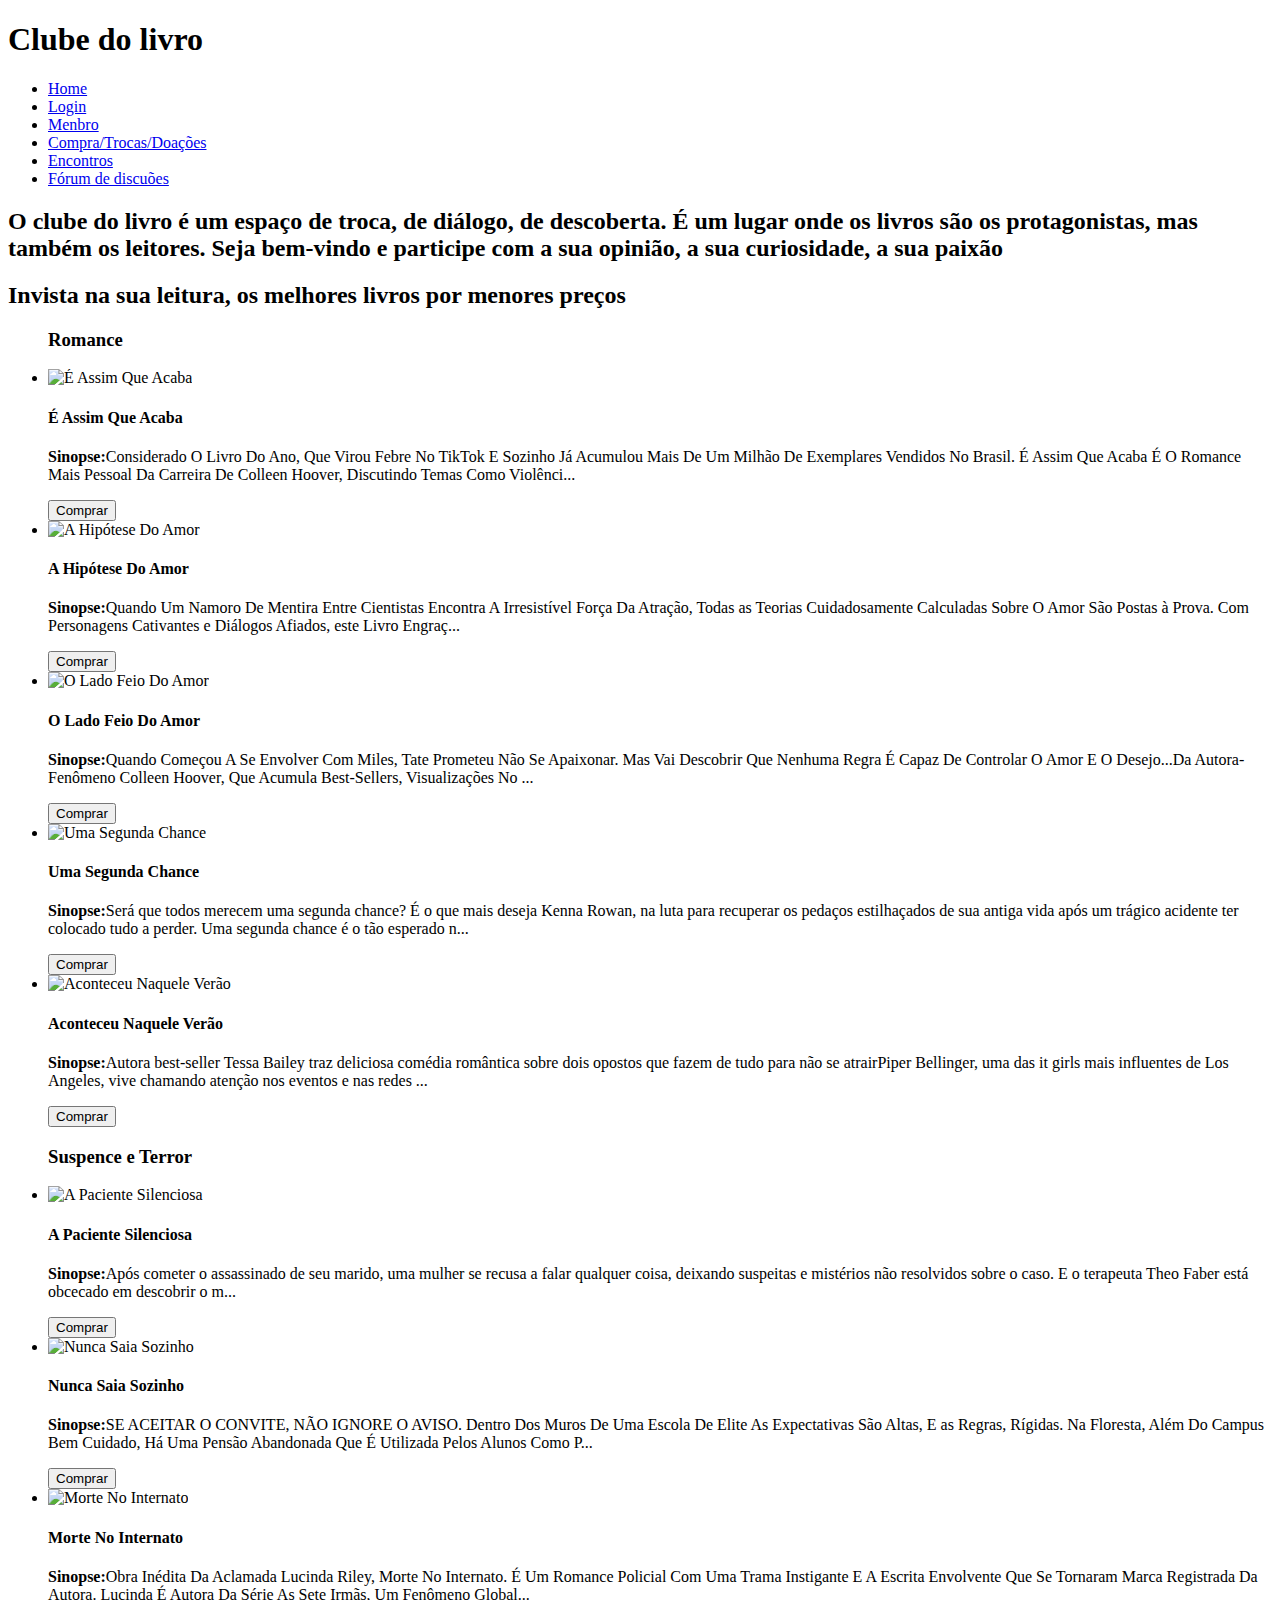
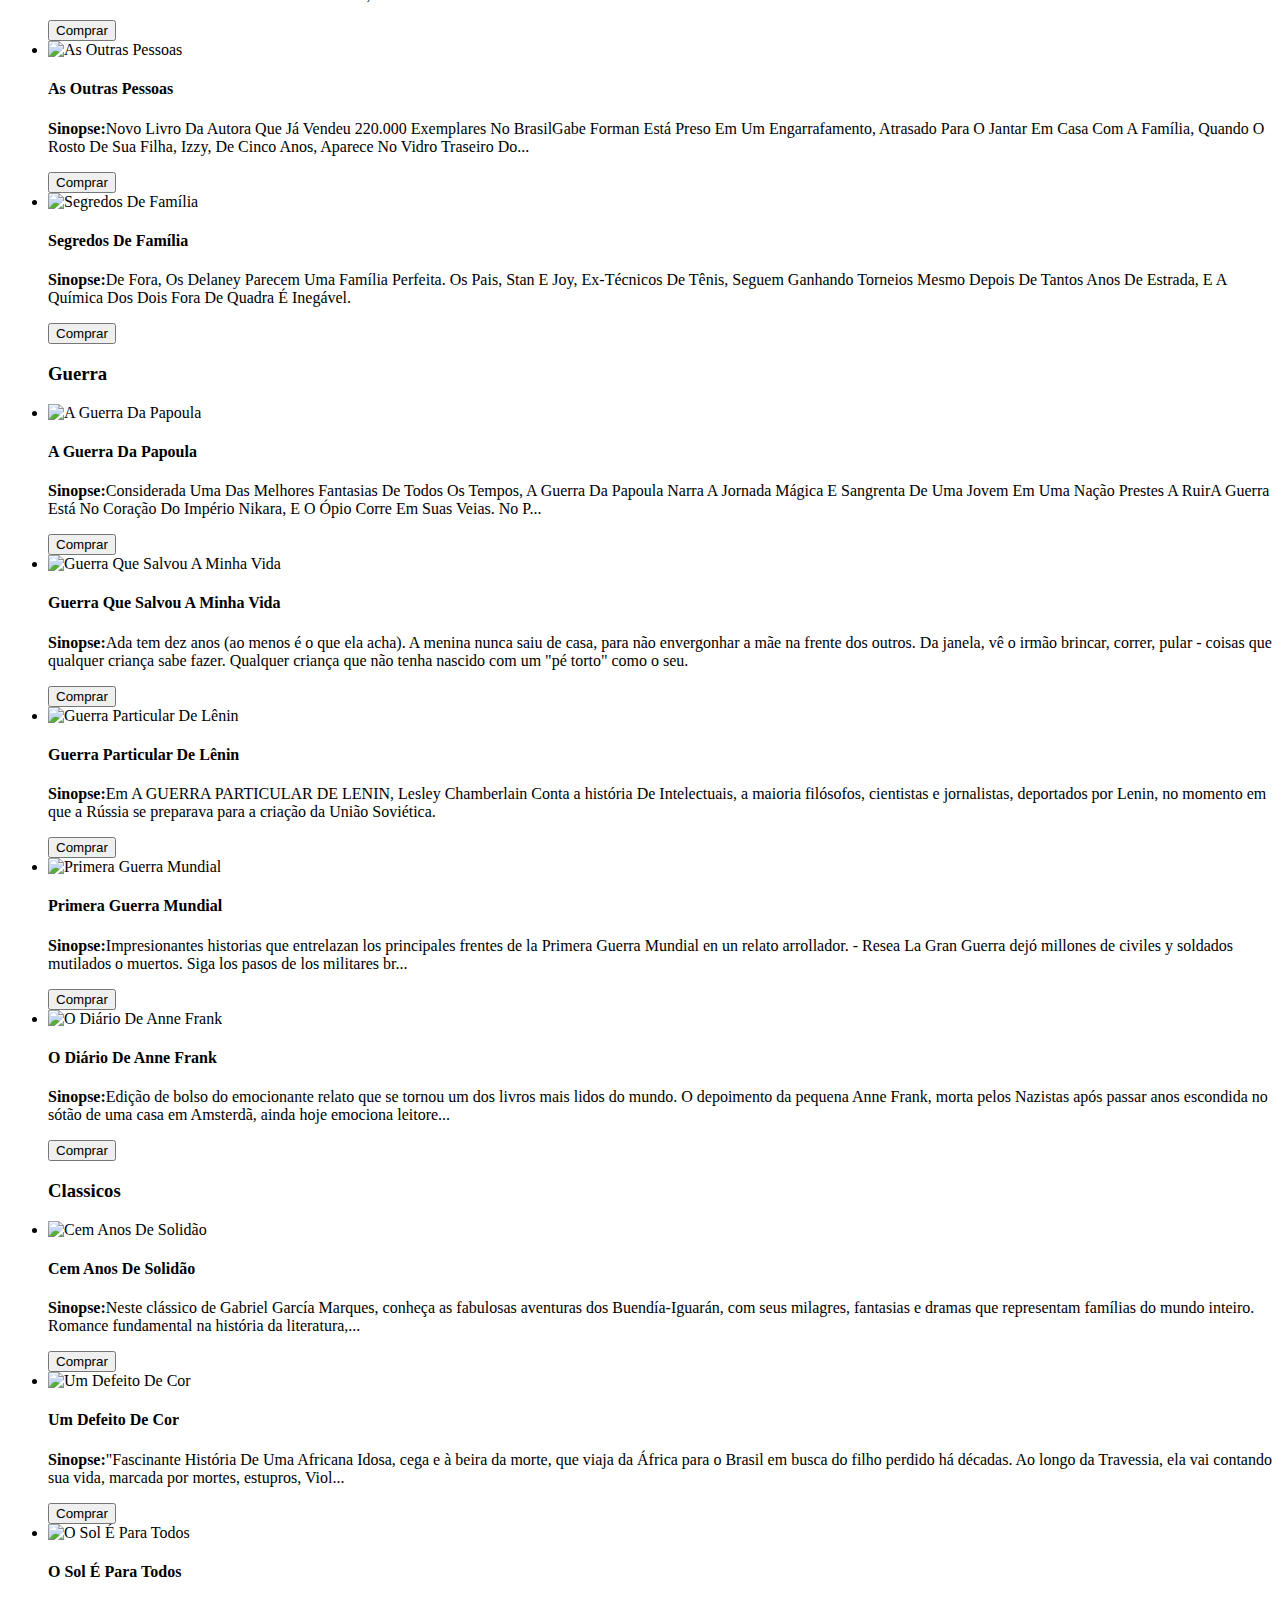
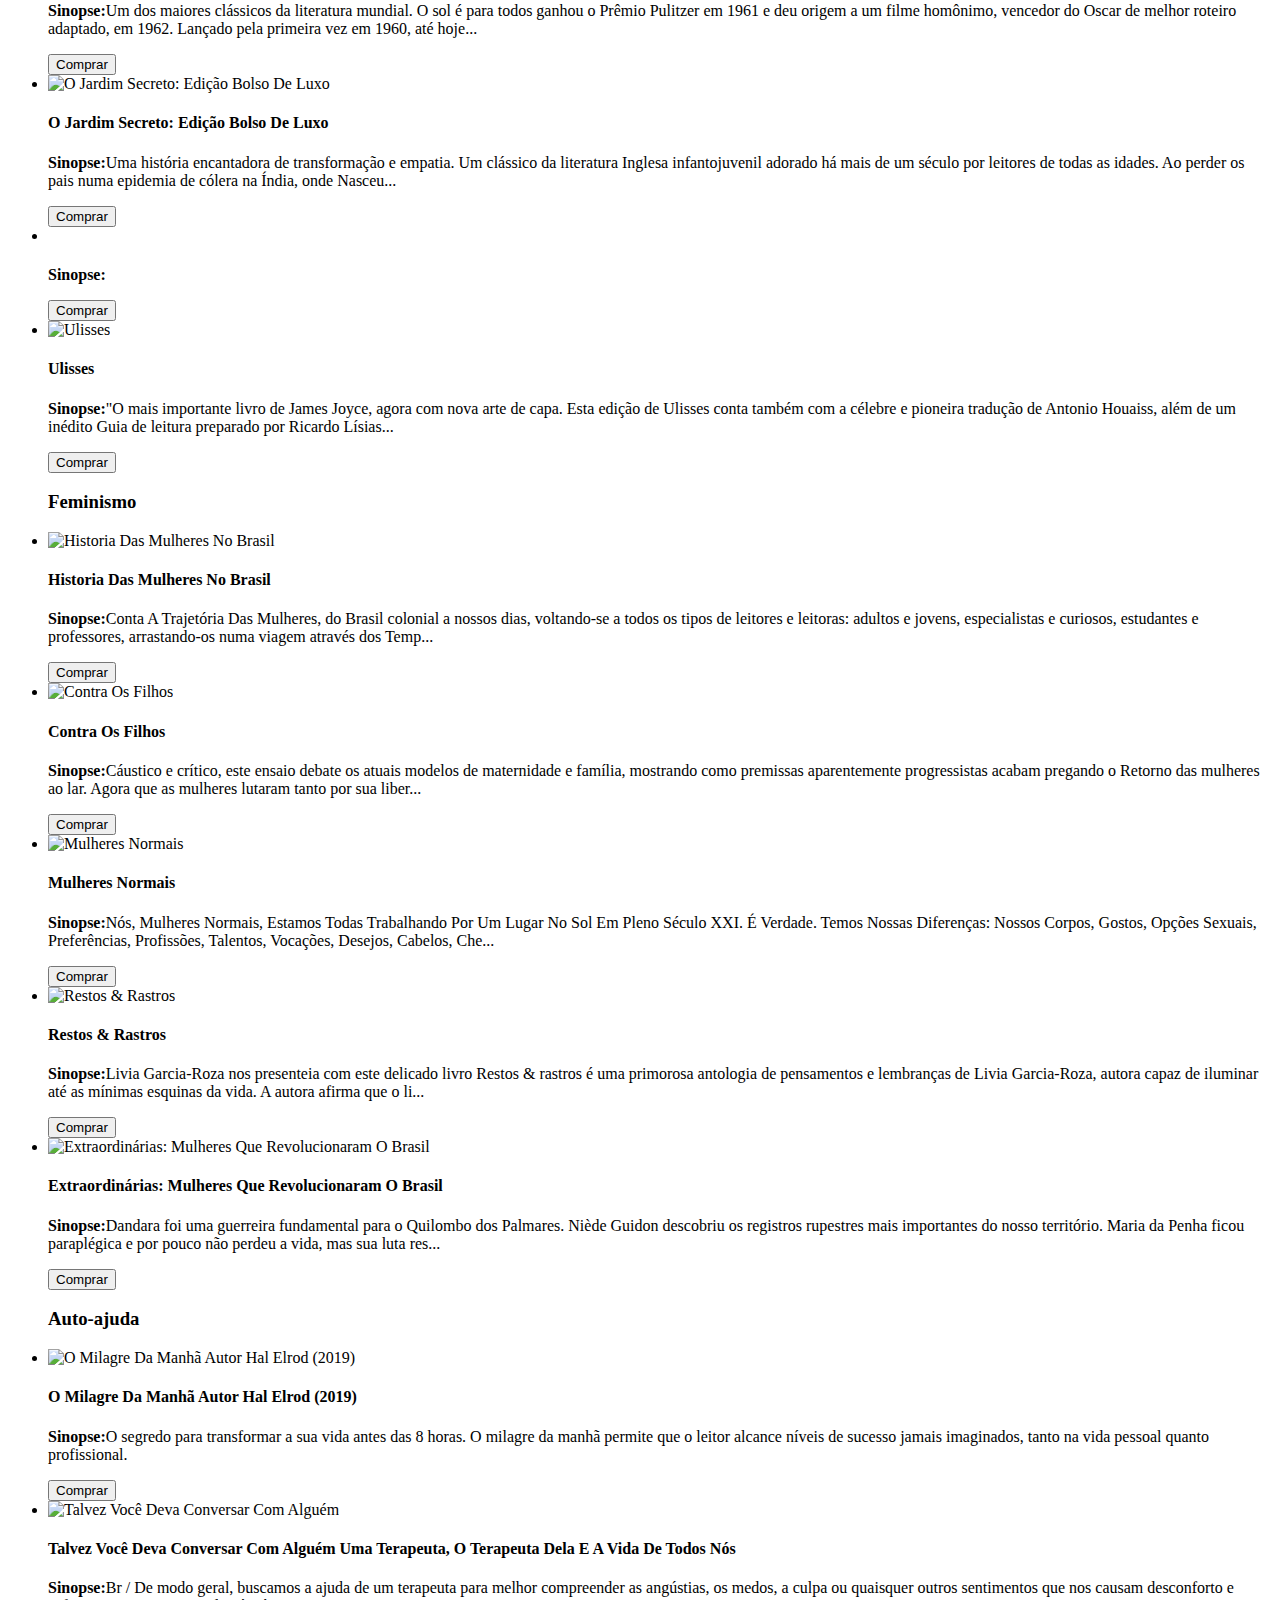
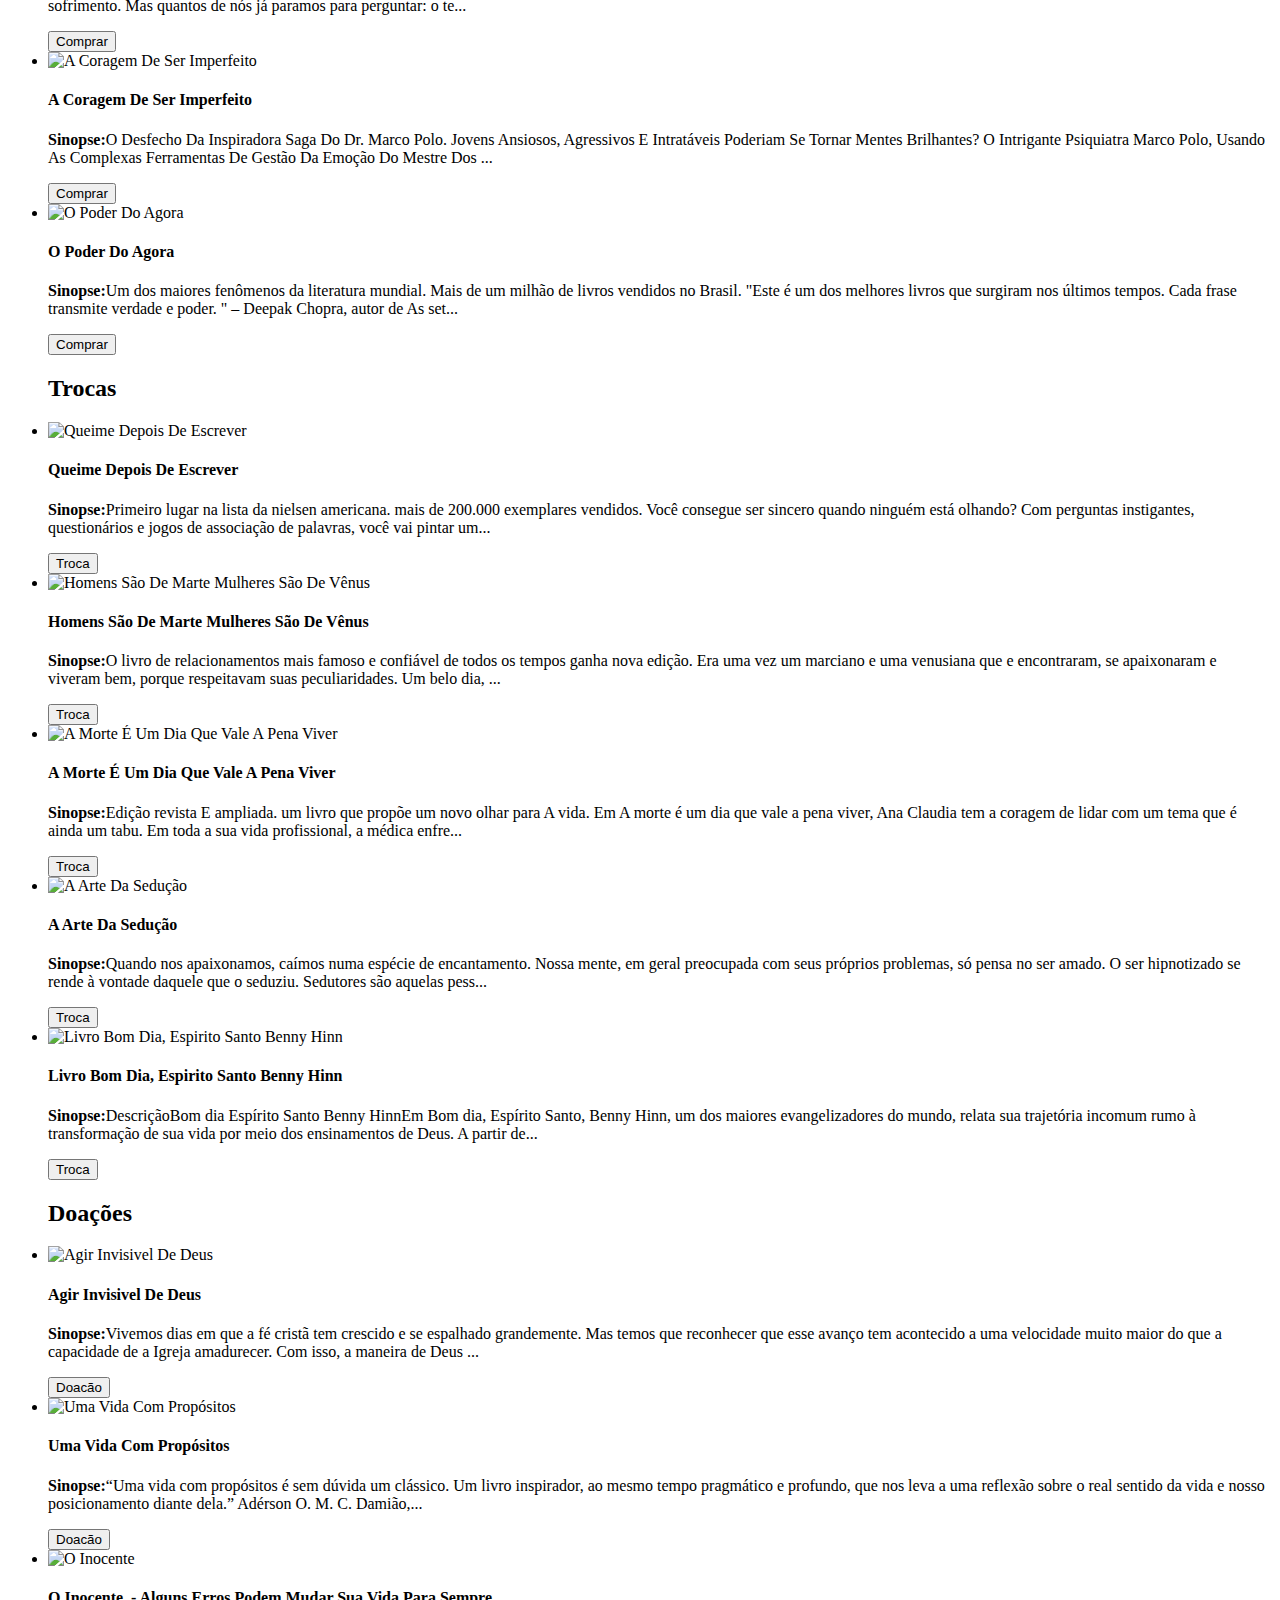
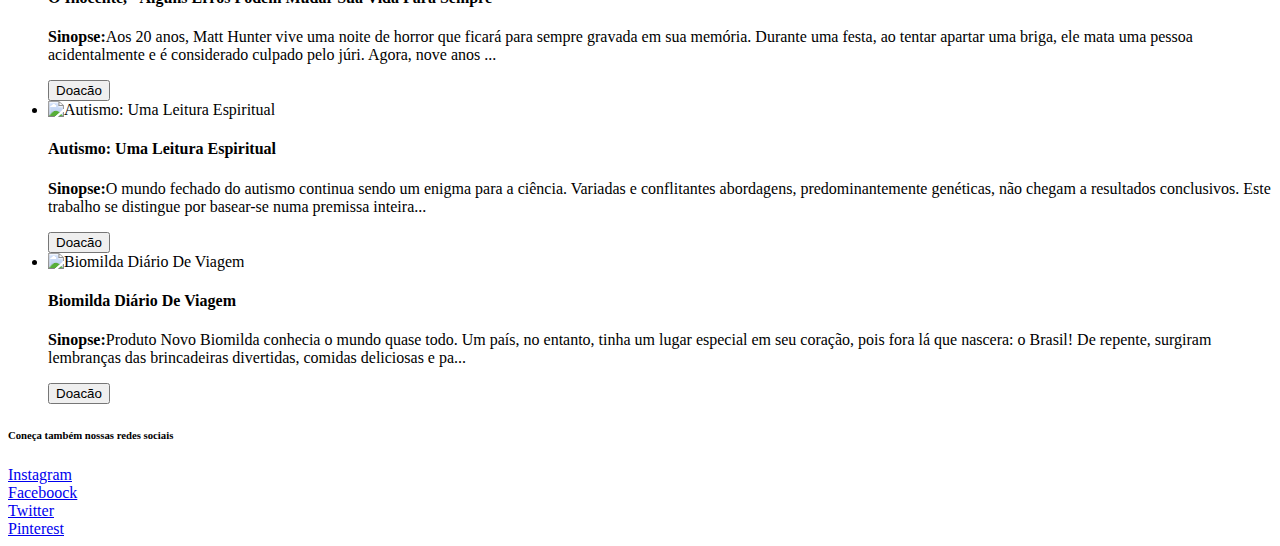
==== index.html @ 69b7f93c "feat: adicinando parte da Beatriz" ====
<!DOCTYPE html>
    <html lang="pt-br">
    <head>
        <meta charset="UTF-8">
        <meta name="viewport" content="width=device-width, initial-scale=1.0">
        <title>Clube do Livro</title>
    </head>
    <body>
    <header>
        <h1>Clube do livro</h1>
        <nav>
        <ul>
            <li><a href="http://">Home</a></li>
            <li><a href="http://">Login</a></li>
            <li><a href="http://">Menbro</a></li>
            <li><a href="http://">Compra/Trocas/Doações</a></li>
            <li><a href="http://">Encontros</a></li>
            <li><a href="http://">Fórum de discuões </a></li>
        </ul> 
        </nav>
    </header>
    <main>
    <section>
        <h2>O clube do livro é um espaço de troca, de diálogo, de descoberta. 
            É um lugar onde os livros são os protagonistas, mas também os leitores. 
            Seja bem-vindo e participe com a sua opinião, a sua curiosidade, a sua paixão</h2>
    </section>
    <section>
        <h2>Invista na sua leitura, os melhores livros por menores preços</h2>
        <ul>
            <h3>Romance</h3>
            <li>
                <img src="./imagens/e_assim_que_acaba_romance.webp" alt="É Assim Que Acaba">
                <h4>É Assim Que Acaba</h4>
                <p><strong>Sinopse:</strong>Considerado O Livro Do Ano, Que Virou Febre No TikTok E
                    Sozinho Já Acumulou Mais De Um Milhão De Exemplares Vendidos No Brasil. É Assim 
                    Que Acaba É O Romance Mais Pessoal Da Carreira De Colleen Hoover, Discutindo Temas 
                    Como Violênci...
                </p>
                <button>Comprar</button>
            </li>
                <li>
                    <img src="./imagens/A Hipótese Do Amor.webp" alt="A Hipótese Do Amor">
                    <h4>A Hipótese Do Amor</h4>
                    <p><strong>Sinopse:</strong>Quando Um Namoro De Mentira Entre Cientistas Encontra 
                        A Irresistível Força Da Atração, Todas as Teorias Cuidadosamente Calculadas Sobre 
                        O Amor São Postas à Prova. Com Personagens Cativantes e Diálogos Afiados, 
                        este Livro Engraç...
                    </p>
                    <button>Comprar</button>
                </li> 
                    <li>
                        <img src="./imagens/O Lado Feio Do Amor.webp" alt="O Lado Feio Do Amor ">
                        <h4>O Lado Feio Do Amor </h4>
                        <p><strong>Sinopse:</strong>Quando Começou A Se Envolver Com Miles, Tate Prometeu
                            Não Se Apaixonar. Mas Vai Descobrir Que Nenhuma Regra É Capaz De Controlar 
                            O Amor E O Desejo...Da Autora-Fenômeno Colleen Hoover, Que Acumula Best-Sellers,
                            Visualizações No ...
                        </p>
                        <button>Comprar</button>
                    </li> 
                    <li>
                        <img src="./imagens/Uma Segunda Chance.webp" alt="Uma Segunda Chance">
                        <h4>Uma Segunda Chance</h4>
                        <p><strong>Sinopse:</strong>Será que todos merecem uma segunda chance? 
                            É o que mais deseja Kenna Rowan, na luta para recuperar os pedaços 
                            estilhaçados de sua antiga vida após um trágico acidente ter colocado 
                            tudo a perder. Uma segunda chance é o tão esperado n...
                        </p>
                        <button>Comprar</button>
                    </li> 
                    <li>
                        <img src="./imagens/Aconteceu Naquele Verão.webp" alt="Aconteceu Naquele Verão">
                        <h4>Aconteceu Naquele Verão</h4>
                        <p><strong>Sinopse:</strong>Autora best-seller Tessa Bailey traz deliciosa comédia 
                            romântica sobre dois opostos que fazem de tudo para não se atrairPiper Bellinger, 
                            uma das it girls mais influentes de Los Angeles, vive chamando atenção nos eventos 
                            e nas redes ...
                        </p>
                        <button>Comprar</button>
                    </li>
                    <h3><strong>Suspence e Terror</strong></h3>
                    <li>
                        <img src="./imagens/A Paciente Silenciosa_suspence.webp" alt="A Paciente Silenciosa">
                        <h4>A Paciente Silenciosa</h4>
                        <p><strong>Sinopse:</strong>Após cometer o assassinado de seu marido, uma mulher 
                            se recusa a falar qualquer coisa, deixando suspeitas e mistérios não resolvidos 
                            sobre o caso. E o terapeuta Theo Faber está obcecado em descobrir o m...
                        </p>
                        <button>Comprar</button>
                    </li>   
                    <li>
                        <img src="./imagens/Nunca Saia Sozinho_suspence.webp" alt="Nunca Saia Sozinho">
                        <h4>Nunca Saia Sozinho</h4>
                        <p><strong>Sinopse:</strong>SE ACEITAR O CONVITE, NÃO IGNORE O AVISO. Dentro Dos
                            Muros De Uma Escola De Elite As Expectativas São Altas, E as Regras, Rígidas. 
                            Na Floresta, Além Do Campus Bem Cuidado, Há Uma Pensão Abandonada Que É Utilizada 
                            Pelos Alunos Como P...
                        </p>
                        <button>Comprar</button>
                    </li>   
                    <li>
                        <img src="./imagens/Morte No Internato_suspence.webp" alt="Morte No Internato">
                        <h4>Morte No Internato</h4>
                        <p><strong>Sinopse:</strong>Obra Inédita Da Aclamada Lucinda Riley, Morte No Internato.
                        É Um Romance Policial Com Uma Trama Instigante E A Escrita Envolvente Que Se Tornaram 
                        Marca Registrada Da Autora. Lucinda É Autora Da Série As Sete Irmãs, Um Fenômeno Global...
                        </p>
                        <button>Comprar</button>
                    </li>   
                    <li>
                        <img src="./imagens/As Outras Pessoas_suspence.webp" alt="As Outras Pessoas">
                        <h4>As Outras Pessoas</h4>
                        <p><strong>Sinopse:</strong>Novo Livro Da Autora Que Já Vendeu 220.000 Exemplares No 
                            BrasilGabe Forman Está Preso Em Um Engarrafamento, Atrasado Para O Jantar Em Casa 
                            Com A Família, Quando O Rosto De Sua Filha, Izzy, De Cinco Anos, Aparece No Vidro 
                            Traseiro Do...
                        </p>
                        <button>Comprar</button>
                    </li>   
                    <li>
                        <img src="./imagens/Segredos De Família_suspence.webp" alt="Segredos De Família">
                        <h4>Segredos De Família</h4>
                        <p><strong>Sinopse:</strong>De Fora, Os Delaney Parecem Uma Família Perfeita. Os Pais, 
                            Stan E Joy, Ex-Técnicos De Tênis, Seguem Ganhando Torneios Mesmo Depois De Tantos 
                            Anos De Estrada, E A Química Dos Dois Fora De Quadra É Inegável. 
                        </p>
                        <button>Comprar</button>
                        <h3>Guerra</h3>
                    </li>   
                    <li>
                        <img src="./imagens/A Guerra Da Papoula.webp" alt="A Guerra Da Papoula">
                        <h4>A Guerra Da Papoula</h4>
                        <p><strong>Sinopse:</strong>Considerada Uma Das Melhores Fantasias De Todos Os Tempos, 
                            A Guerra Da Papoula Narra A Jornada Mágica E Sangrenta De Uma Jovem Em Uma Nação 
                            Prestes A RuirA Guerra Está No Coração Do Império Nikara, E O Ópio Corre Em Suas Veias. 
                            No P...
                        </p>
                        <button>Comprar</button>
                    </li>   
                    <li>
                        <img src="./imagens/Guerra Que Salvou A Minha Vida.webp" alt="Guerra Que Salvou A Minha Vida">
                        <h4>Guerra Que Salvou A Minha Vida</h4>
                        <p><strong>Sinopse:</strong>Ada tem dez anos (ao menos é o que ela acha). A menina nunca saiu de 
                            casa, para não envergonhar a mãe na frente dos outros. Da janela, vê o irmão brincar, correr, 
                            pular - coisas que qualquer criança sabe fazer. Qualquer criança que não tenha nascido com um 
                            "pé torto" como o seu. </p>
                        <button>Comprar</button>
                    </li>   
                    
                    <li>
                        <img src="./imagens/Guerra Particular De Lênin.webp" alt="Guerra Particular De Lênin">
                        <h4>Guerra Particular De Lênin</h4>
                        <p><strong>Sinopse:</strong>Em A GUERRA PARTICULAR DE LENIN, Lesley Chamberlain Conta 
                            a história De Intelectuais, a maioria filósofos, cientistas e jornalistas, 
                            deportados por Lenin, no momento em que a Rússia se preparava para a criação da União 
                            Soviética.
                        </p>
                        <button>Comprar</button>
                    </li>   
                    <li>
                        <img src="./imagens/Primera Guerra Mundial.webp" alt="Primera Guerra Mundial">
                        <h4>Primera Guerra Mundial</h4>
                        <p><strong>Sinopse:</strong>Impresionantes historias que entrelazan los principales 
                            frentes de la Primera Guerra Mundial en un relato arrollador. - Resea La Gran Guerra 
                            dejó millones de civiles y soldados mutilados o muertos. Siga los pasos de los 
                            militares br...
                        </p>
                        <button>Comprar</button>
                    </li>   
                    <li>
                        <img src="./imagens/O Diário De Anne Frank.webp" alt="O Diário De Anne Frank">
                        <h4>O Diário De Anne Frank</h4>
                        <p><strong>Sinopse:</strong>Edição de bolso do emocionante relato que se tornou um dos 
                        livros mais lidos do mundo. O depoimento da pequena Anne Frank, morta pelos Nazistas após 
                        passar anos escondida no sótão de uma casa em Amsterdã, ainda hoje emociona leitore...
                        </p>
                        <button>Comprar</button>
                    </li>  
                    <h3>Classicos</h3> 
                    <li>
                        <img src="./imagens/Cem Anos De Solidão_classico.webp" alt="Cem Anos De Solidão">
                        <h4>Cem Anos De Solidão</h4>
                        <p><strong>Sinopse:</strong>Neste clássico de Gabriel García Marques, conheça as fabulosas
                        aventuras dos Buendía-Iguarán, com seus milagres, fantasias e dramas que representam 
                        famílias do mundo inteiro. Romance fundamental na história da literatura,...
                        </p>
                        <button>Comprar</button>
                    </li>   
                    <li>
                        <img src="./imagens/Um Defeito De Cor _classico.webp" alt="Um Defeito De Cor">
                        <h4>Um Defeito De Cor</h4>
                        <p><strong>Sinopse:</strong>"Fascinante História De Uma Africana Idosa, cega e à beira 
                        da morte, que viaja da África para o Brasil em busca do filho perdido há décadas. 
                        Ao longo da Travessia, ela vai contando sua vida, marcada por mortes, estupros, Viol...
                        </p>
                        <button>Comprar</button>
                    </li>   
                    <li>
                        <img src="./imagens/O Sol É Para Todos_classico.webp" alt="O Sol É Para Todos">
                        <h4>O Sol É Para Todos</h4>
                        <p><strong>Sinopse:</strong>Um dos maiores clássicos da literatura mundial. 
                            O sol é para todos ganhou o Prêmio Pulitzer em 1961 e deu origem a um filme 
                            homônimo, vencedor do Oscar de melhor roteiro adaptado, em 1962. Lançado pela 
                            primeira vez em 1960, até hoje...
                        </p>
                        <button>Comprar</button>
                    </li>   
                    <li>
                        <img src="./imagens/O Jardim Secreto_classico.webp" alt="O Jardim Secreto: Edição Bolso De Luxo">
                        <h4>O Jardim Secreto: Edição Bolso De Luxo</h4>
                        <p><strong>Sinopse:</strong>Uma história encantadora de transformação e empatia. 
                        Um clássico da literatura Inglesa infantojuvenil adorado há mais de um século por 
                        leitores de todas as idades. Ao perder os pais numa epidemia de cólera na Índia, onde 
                        Nasceu...
                        </p>
                        <button>Comprar</button>
                    </li>   
                    <li>
                        <img src="" alt="">
                        <h4></h4>
                        <p><strong>Sinopse:</strong> </p>
                        <button>Comprar</button>
                    </li>   
                    <li>
                        <img src="./imagens/Ulisses_classico.webp" alt="Ulisses">
                        <h4>Ulisses</h4>
                        <p><strong>Sinopse:</strong>"O mais importante livro de James Joyce, agora com nova 
                        arte de capa. Esta edição de Ulisses conta também com a célebre e pioneira tradução 
                        de Antonio Houaiss, além de um inédito Guia de leitura preparado por Ricardo Lísias...
                        </p>
                        <button>Comprar</button>
                    </li> 
                    <h3><strong>Feminismo</strong></h3>  
                    <li>
                        <img src="./imagens/Historia Das Mulheres No Brasil_femi..webp" alt="Historia Das Mulheres No Brasil">
                        <h4>Historia Das Mulheres No Brasil</h4>
                        <p><strong>Sinopse:</strong>Conta A Trajetória Das Mulheres, do Brasil colonial a
                        nossos dias, voltando-se a todos os tipos de leitores e leitoras: adultos e jovens, 
                        especialistas e curiosos, estudantes e professores, arrastando-os numa viagem 
                        através dos Temp...
                        </p>
                        <button>Comprar</button>
                    </li>   
                    <li>
                        <img src="./imagens/Contra Os Filhos_femin..webp" alt="Contra Os Filhos">
                        <h4>Contra Os Filhos</h4>
                        <p><strong>Sinopse:</strong>Cáustico e crítico, este ensaio debate os atuais modelos 
                        de maternidade e família, mostrando como premissas aparentemente progressistas 
                         acabam pregando o Retorno das mulheres ao lar. Agora que as mulheres lutaram tanto 
                         por sua liber...
                        </p>
                        <button>Comprar</button>
                    </li>   
                    <li>
                        <img src="./imagens/Mulheres Normais_femin..webp" alt="Mulheres Normais">
                        <h4>Mulheres Normais</h4>
                        <p><strong>Sinopse:</strong>Nós, Mulheres Normais, Estamos Todas Trabalhando Por
                        Um Lugar No Sol Em Pleno Século XXI. É Verdade. Temos Nossas Diferenças: Nossos Corpos, 
                        Gostos, Opções Sexuais, Preferências, Profissões, Talentos, Vocações, Desejos, Cabelos,
                         Che...
                        </p>
                        <button>Comprar</button>
                    </li>   
                    <li>
                        <img src="./imagens/Restos & Rastros_femin..webp" alt="Restos & Rastros">
                        <h4>Restos & Rastros</h4>
                        <p><strong>Sinopse:</strong>Livia Garcia-Roza nos presenteia com este delicado livro 
                            Restos & rastros é uma primorosa antologia de pensamentos e lembranças de Livia 
                            Garcia-Roza, autora capaz de iluminar até as mínimas esquinas da vida. A autora 
                            afirma que o li...
                        </p>
                        <button>Comprar</button>
                    </li>   
                    <li>
                        <img src="./imagens/Mulheres Que Revolucionaram O Brasil.webp" alt="Extraordinárias: Mulheres Que Revolucionaram O Brasil">
                        <h4>Extraordinárias: Mulheres Que Revolucionaram O Brasil</h4>
                        <p><strong>Sinopse:</strong>Dandara foi uma guerreira fundamental para o Quilombo dos 
                            Palmares. Niède Guidon descobriu os registros rupestres mais importantes do nosso 
                            território. Maria da Penha ficou paraplégica e por pouco não perdeu a vida, mas sua 
                            luta res...
                        </p>
                        <button>Comprar</button>
                    </li> 
                    <h3><strong>Auto-ajuda</strong> </h3>  
                    <li>
                        <img src="./imagens/O Milagre Da Manhã _auto.webp" alt="O Milagre Da Manhã Autor Hal Elrod (2019)">
                        <h4>O Milagre Da Manhã Autor Hal Elrod (2019)</h4>
                        <p><strong>Sinopse:</strong>O segredo para transformar a sua vida antes das 8 horas. 
                            O milagre da manhã permite que o leitor alcance níveis de sucesso jamais imaginados, 
                            tanto na vida pessoal quanto profissional.
                        </p>
                        <button>Comprar</button>
                    </li> 
                    <li>
                        <img src="./imagens/Talvez Você Deva Conversar_auto.webp" alt="Talvez Você Deva Conversar Com Alguém">
                        <h4>Talvez Você Deva Conversar Com Alguém Uma Terapeuta, O Terapeuta Dela E A Vida De Todos Nós</h4>
                        <p><strong>Sinopse:</strong>Br / De modo geral, buscamos a ajuda de um terapeuta para 
                            melhor compreender as angústias, os medos, a culpa ou quaisquer outros sentimentos 
                            que nos causam desconforto e sofrimento. Mas quantos de nós já paramos para 
                            perguntar: o te...
                        </p>
                        <button>Comprar</button>
                     </li>
                     <li>
                        <img src="./imagens/A Coragem De Ser Imperfeito_auto.webp" alt="A Coragem De Ser Imperfeito">
                        <h4>A Coragem De Ser Imperfeito</h4>
                        <p><strong>Sinopse:</strong>O Desfecho Da Inspiradora Saga Do Dr. Marco Polo. 
                            Jovens Ansiosos, Agressivos E Intratáveis Poderiam Se Tornar Mentes Brilhantes? 
                            O Intrigante Psiquiatra Marco Polo, Usando As Complexas Ferramentas De Gestão 
                            Da Emoção Do Mestre Dos ...
                        </p>
                        <button>Comprar</button>
                     </li>
                     <li>
                        <img src="./imagens/O Poder Do Agora_auto.webp" alt="O Poder Do Agora">
                        <h4>O Poder Do Agora</h4>
                        <p><strong>Sinopse:</strong>Um dos maiores fenômenos da literatura mundial. 
                            Mais de um milhão de livros vendidos no Brasil. "Este é um dos melhores livros 
                            que surgiram nos últimos tempos. Cada frase transmite verdade e poder. " – Deepak
                             Chopra, autor de As set...

                        </p>
                        <button>Comprar</button>
                     </li>
                     <section>
                        <h2>Trocas</h2>
                        <li>
                            <img src="./imagens/Queime Depois De Escrever.webp" alt="Queime Depois De Escrever">
                            <h4>Queime Depois De Escrever</h4>
                            <p><strong>Sinopse:</strong>Primeiro lugar na lista da nielsen americana. 
                             mais de 200.000 exemplares vendidos. Você consegue ser sincero quando 
                            ninguém está olhando? Com perguntas instigantes, questionários e jogos de 
                            associação de palavras, você vai pintar um...
                            </p>
                            <button>Troca</button>
                         </li>
                         <li>
                            <img src="./imagens/Homens São De Marte.webp" alt="Homens São De Marte Mulheres São De Vênus">
                            <h4>Homens São De Marte Mulheres São De Vênus</h4>
                            <p><strong>Sinopse:</strong>O livro de relacionamentos mais famoso e confiável de 
                            todos os tempos ganha nova edição. Era uma vez um marciano e uma venusiana que 
                            e encontraram, se apaixonaram e viveram bem, porque respeitavam suas 
                            peculiaridades. Um belo dia, ...
                            </p>
                            <button>Troca</button>
                         </li>
                         <li>
                            <img src="./imagens/A Morte É Um Dia.webp" alt="A Morte É Um Dia Que Vale A Pena Viver">
                            <h4>A Morte É Um Dia Que Vale A Pena Viver</h4>
                            <p><strong>Sinopse:</strong>Edição revista E ampliada. um livro que propõe um novo 
                            olhar para A vida. Em A morte é um dia que vale a pena viver, Ana Claudia tem a 
                            coragem de lidar com um tema que é ainda um tabu. Em toda a sua vida profissional, 
                            a médica enfre...
                            </p>
                            <button>Troca</button>
                         </li>
                         <li>
                            <img src="./imagens/A Arte Da Sedução.webp" alt="A Arte Da Sedução">
                            <h4>A Arte Da Sedução</h4>
                            <p><strong>Sinopse:</strong>Quando nos apaixonamos, caímos numa espécie de 
                            encantamento. Nossa mente, em geral preocupada com seus próprios problemas, 
                            só pensa no ser amado. O ser hipnotizado se rende à vontade daquele que o 
                            seduziu. Sedutores são aquelas pess...
                            </p>
                            <button>Troca</button>
                         </li>
                         <li>
                            <img src="./imagens/" alt="Livro Bom Dia, Espirito Santo Benny Hinn">
                            <h4>Livro Bom Dia, Espirito Santo Benny Hinn</h4>
                            <p><strong>Sinopse:</strong>DescriçãoBom dia Espírito Santo Benny HinnEm Bom dia, 
                            Espírito Santo, Benny Hinn, um dos maiores evangelizadores do mundo, relata sua 
                            trajetória incomum rumo à transformação de sua vida por meio dos ensinamentos de
                            Deus. A partir de...
                            </p>
                            <button>Troca</button>
                         </li>
                        </section>
                         <section>
                            <h2><strong>Doações</strong></h2>
                            <li>
                                <img src="./imagens/Agir Invisivel De Deus,.webp" alt="Agir Invisivel De Deus">
                                <h4>Agir Invisivel De Deus</h4>
                                <p><strong>Sinopse:</strong>Vivemos dias em que a fé cristã tem crescido e se 
                                espalhado grandemente. Mas temos que reconhecer que esse avanço tem 
                                 acontecido a uma velocidade muito maior do que a capacidade de a Igreja 
                                amadurecer. Com isso, a maneira de Deus ...
                                </p>
                                <button>Doacão</button>
                             </li>
                             <li>
                                <img src="./imagens/Uma Vida Com Propósitos.webp" alt="Uma Vida Com Propósitos">
                                <h4>Uma Vida Com Propósitos</h4>
                                <p><strong>Sinopse:</strong>“Uma vida com propósitos é sem dúvida um clássico. 
                                Um livro inspirador, ao mesmo tempo pragmático e profundo, que nos leva a 
                                uma reflexão sobre o real sentido da vida e nosso posicionamento diante dela.” 
                                 Adérson O. M. C. Damião,...
                                </p>
                                <button>Doacão</button>
                             </li>
                             <li>
                                <img src="./imagens/Inocente.webp" alt="O Inocente">
                                <h4>O Inocente, - Alguns Erros Podem Mudar Sua Vida Para Sempre</h4>
                                <p><strong>Sinopse:</strong>Aos 20 anos, Matt Hunter vive uma noite de horror 
                                que ficará para sempre gravada em sua memória. Durante uma festa, ao tentar 
                                apartar uma briga, ele mata uma pessoa acidentalmente e é considerado 
                                culpado pelo júri. Agora, nove anos ...
                                </p>
                                <button>Doacão</button>
                             </li>
                             <li>
                                <img src="./imagens/Autismo.webp" alt="Autismo: Uma Leitura Espiritual">
                                <h4>Autismo: Uma Leitura Espiritual</h4>
                                <p><strong>Sinopse:</strong>O mundo fechado do autismo continua sendo um enigma 
                                para a ciência. Variadas e conflitantes abordagens, predominantemente 
                                genéticas, não chegam a resultados conclusivos. Este trabalho se distingue 
                                por basear-se numa premissa inteira...
                                </p>
                                <button>Doacão</button>
                             </li>
                             <li>
                                <img src="./imagens/Biomilda.webp" alt="Biomilda Diário De Viagem">
                                <h4>Biomilda Diário De Viagem</h4>
                                <p><strong>Sinopse:</strong>Produto Novo Biomilda conhecia o mundo quase todo. 
                                Um país, no entanto, tinha um lugar especial em seu coração, pois fora lá 
                                que nascera: o Brasil! De repente, surgiram lembranças das brincadeiras 
                                divertidas, comidas deliciosas e pa...
                                </p>
                                <button>Doacão</button>
                             </li>
                         </section>
                                                               
        </ul>
    </section>
    </main>
    <footer>
        <h6>Coneça também nossas redes sociais</h6>
        <a href="http://">Instagram</a><br>
        <a href="http://Faceboock">Faceboock</a><br>
        <a href="http://">Twitter</a><br>
        <a href="http://">Pinterest</a>
    </footer>
    
        
    </body>
    </html>
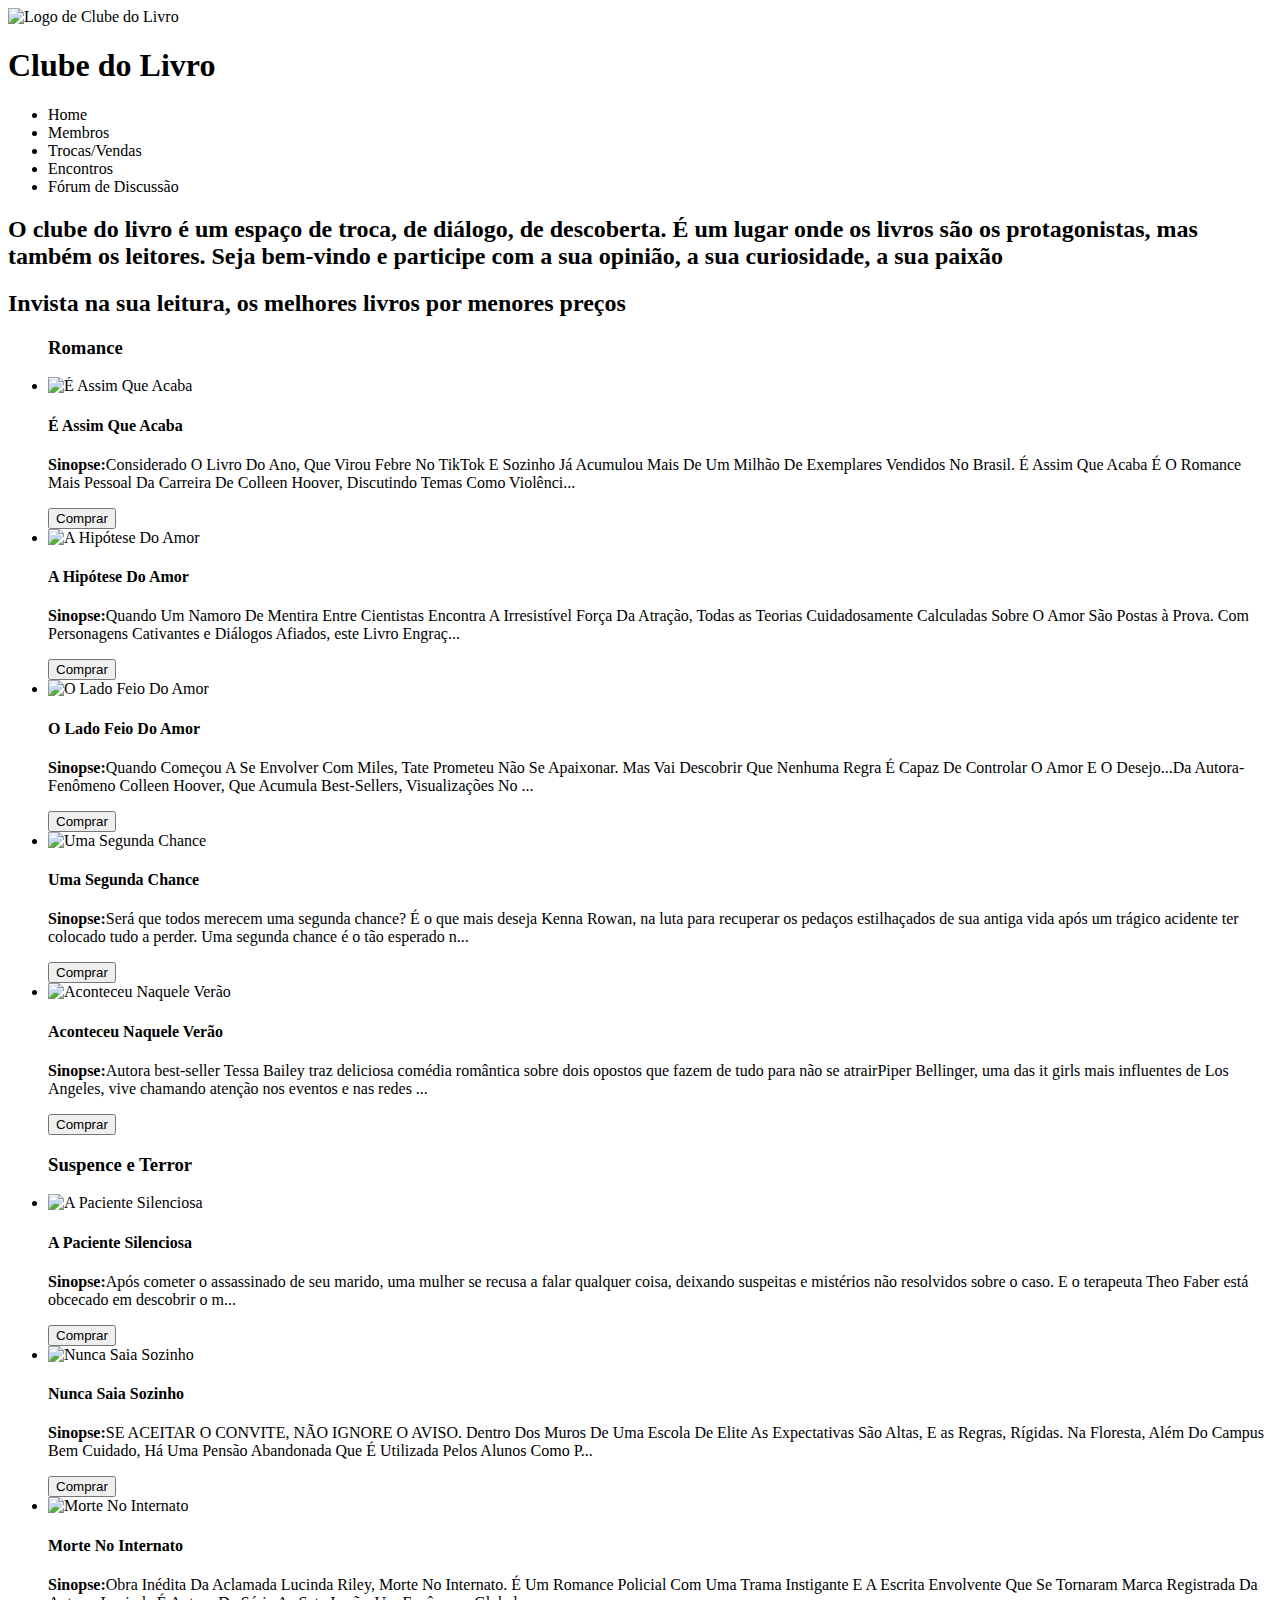
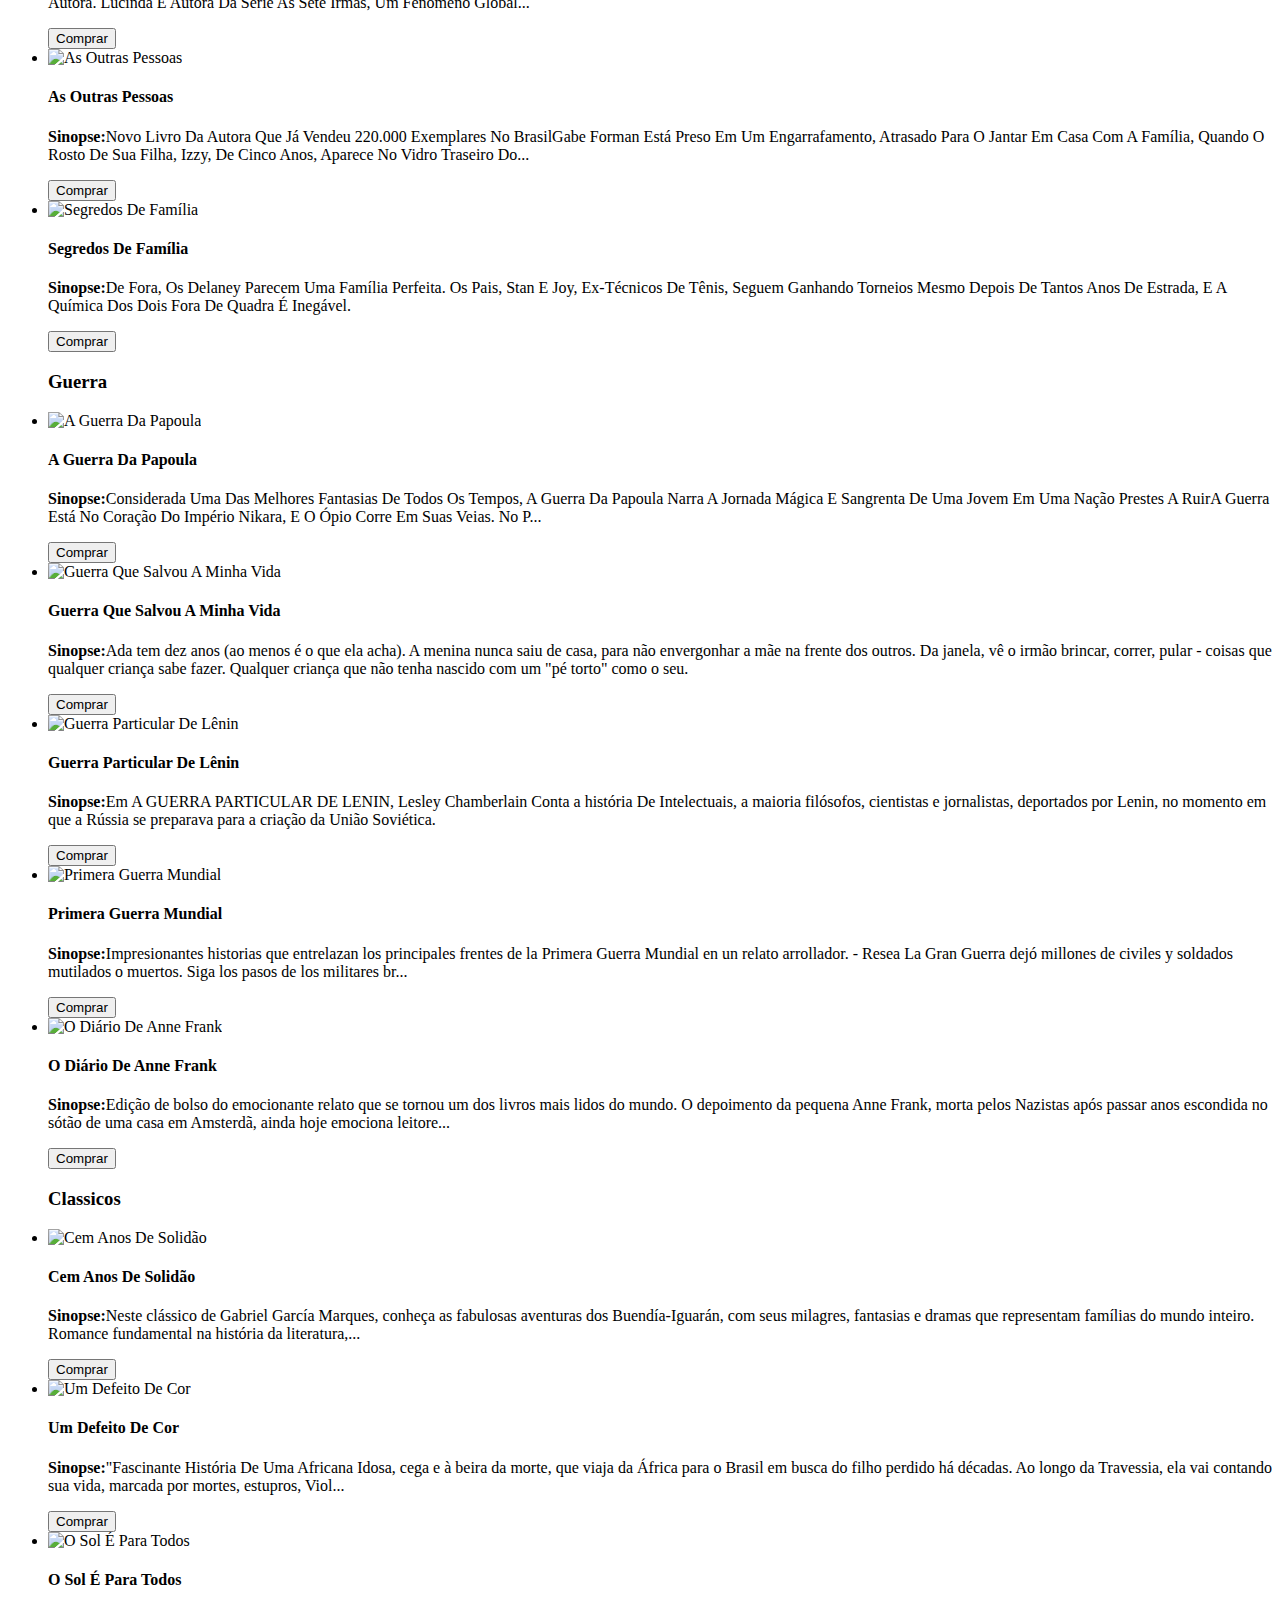
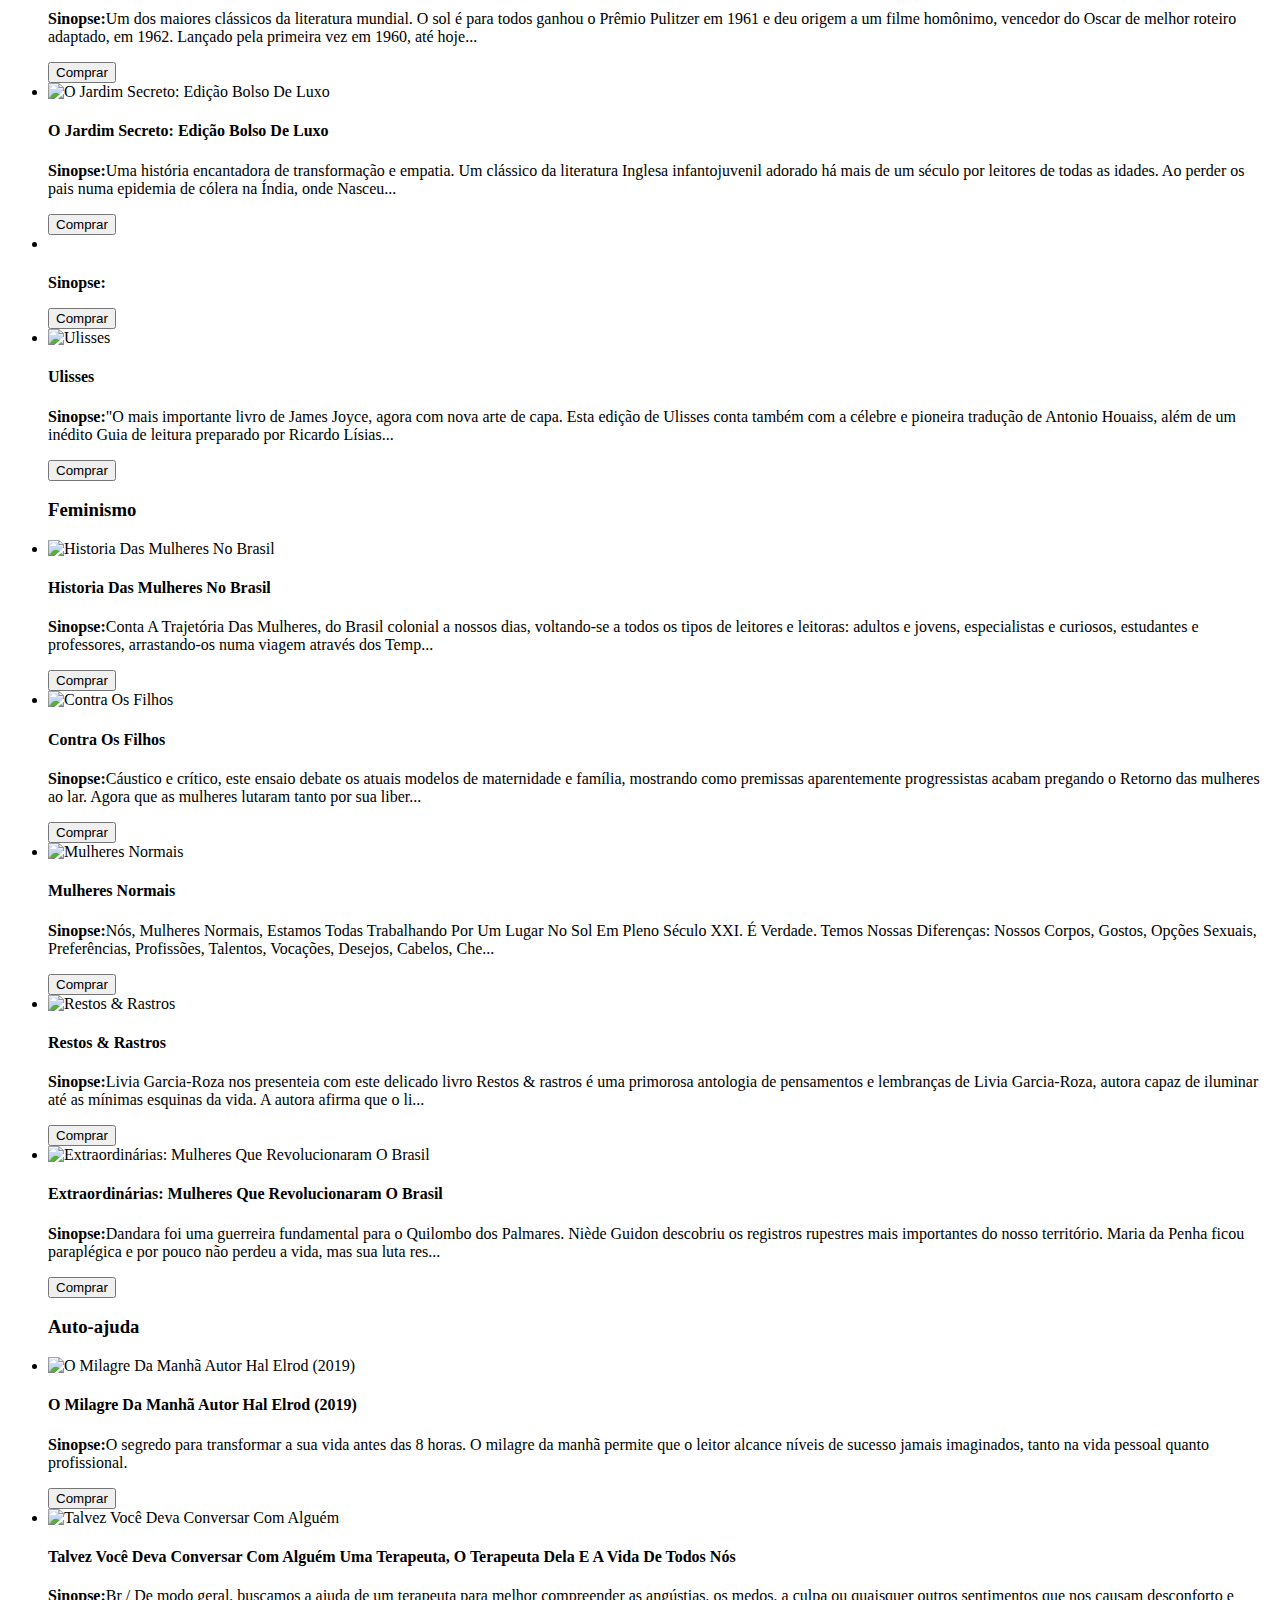
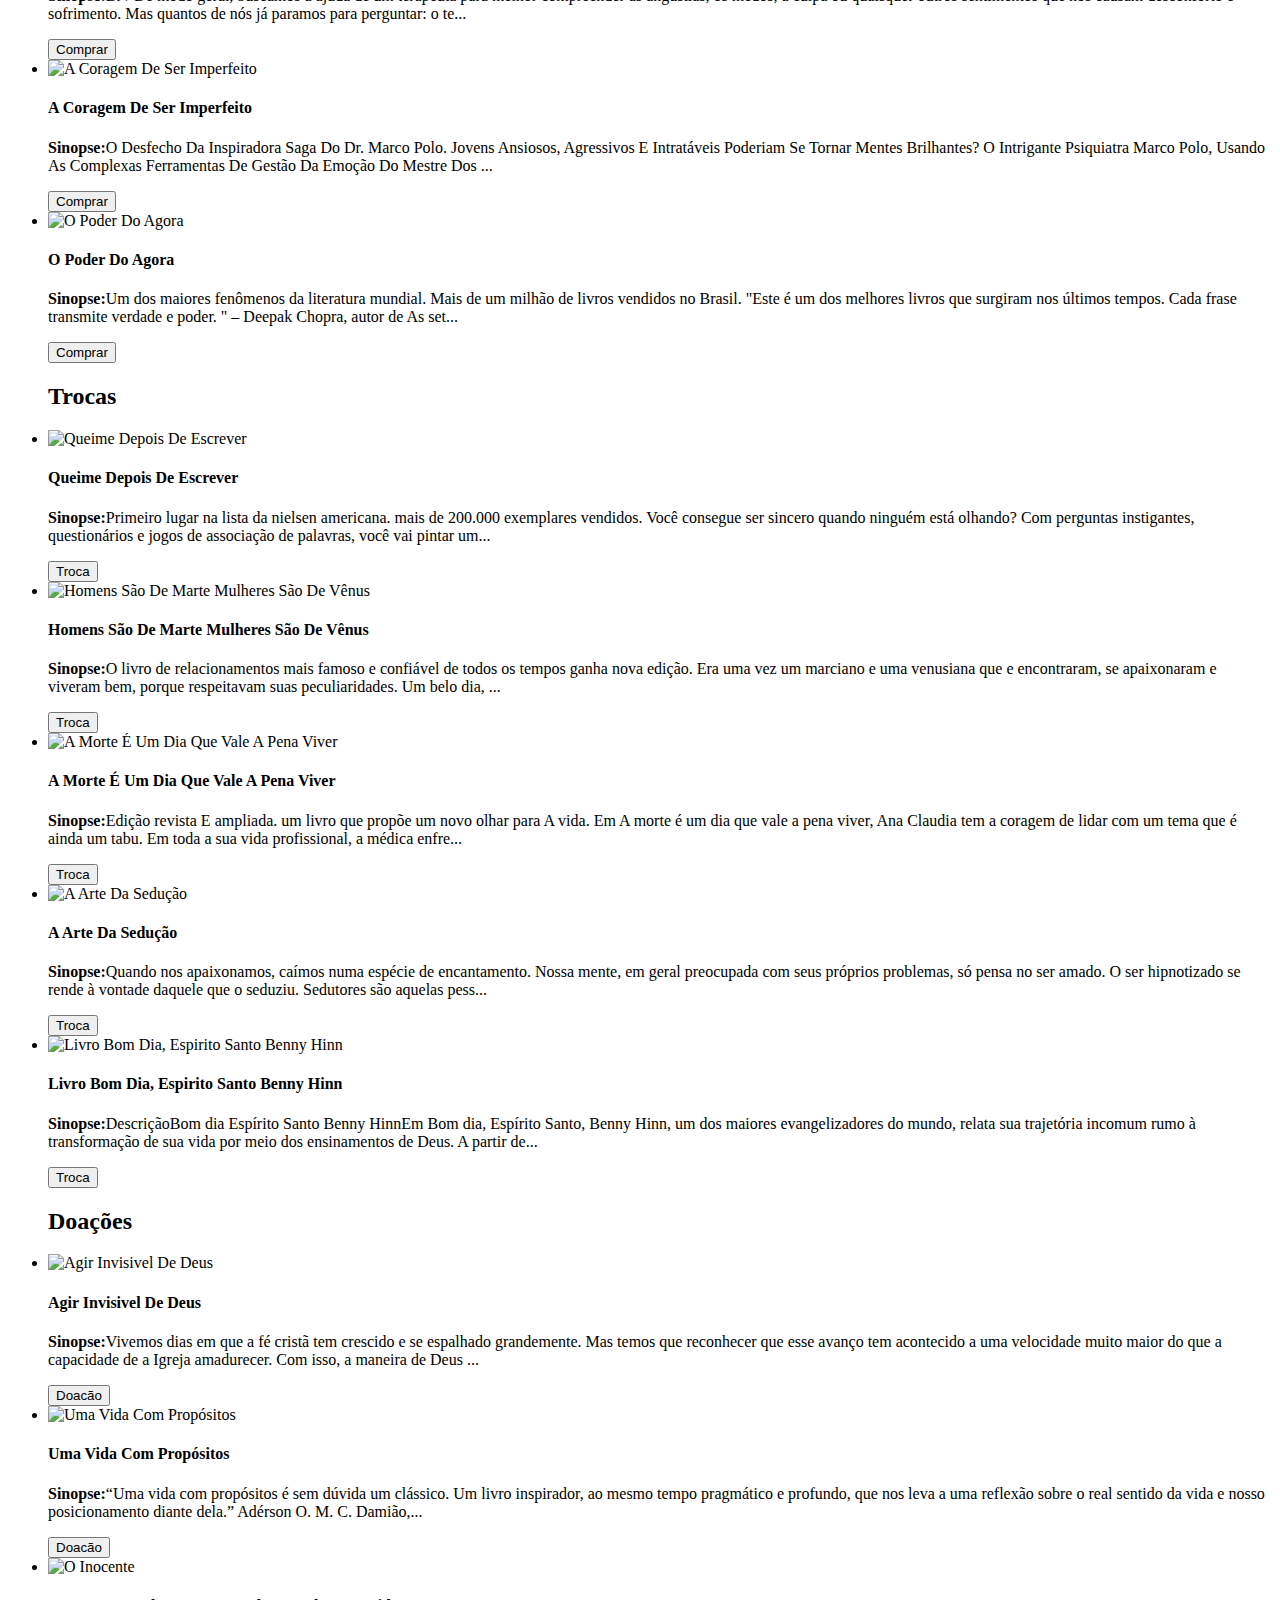
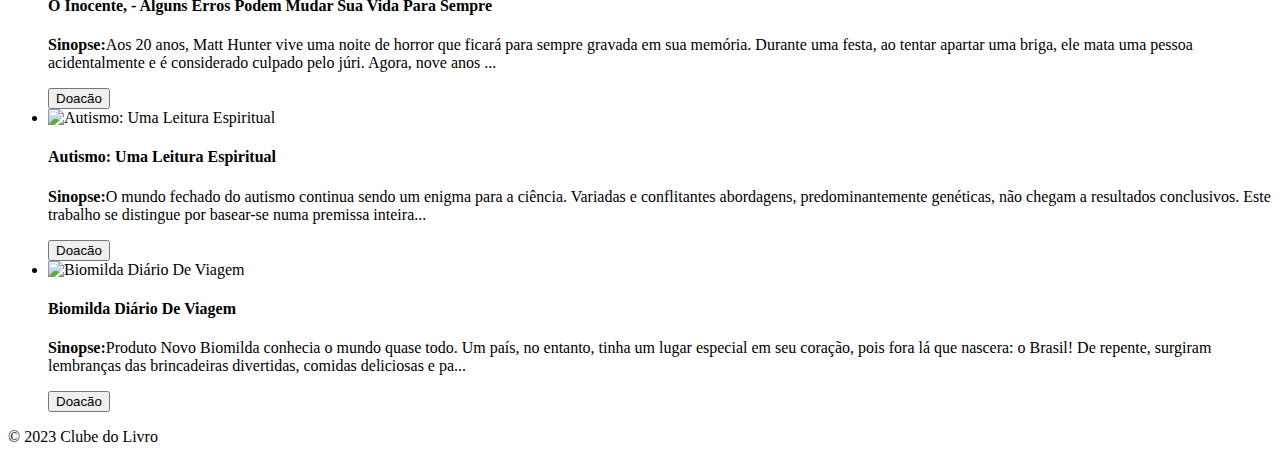
==== commit e0f146b3: "Atualizar Header e Footer em vários arquivos HTML" ====
--- a/index.html
+++ b/index.html
@@ -6,19 +6,21 @@
         <title>Clube do Livro</title>
     </head>
     <body>
-    <header>
-        <h1>Clube do livro</h1>
-        <nav>
-        <ul>
-            <li><a href="http://">Home</a></li>
-            <li><a href="http://">Login</a></li>
-            <li><a href="http://">Menbro</a></li>
-            <li><a href="http://">Compra/Trocas/Doações</a></li>
-            <li><a href="http://">Encontros</a></li>
-            <li><a href="http://">Fórum de discuões </a></li>
-        </ul> 
-        </nav>
-    </header>
+        <header>
+            <img src="Screenshot from 2023-08-17 13-35-36.png"alt="Logo de Clube do Livro" width="200">
+            <h1>Clube do Livro</h1>
+            <nav>
+                <ul>
+                    <li>Home</li>
+                    <li>Membros</li>
+                    <li>Trocas/Vendas</li>
+                    <li>Encontros</li>
+                    <li>Fórum de Discussão</li>
+                    
+                </ul>
+            </nav>
+    
+        </header>
     <main>
     <section>
         <h2>O clube do livro é um espaço de troca, de diálogo, de descoberta. 
@@ -434,12 +436,9 @@
     </section>
     </main>
     <footer>
-        <h6>Coneça também nossas redes sociais</h6>
-        <a href="http://">Instagram</a><br>
-        <a href="http://Faceboock">Faceboock</a><br>
-        <a href="http://">Twitter</a><br>
-        <a href="http://">Pinterest</a>
+        <p>&copy; 2023 Clube do Livro</p>
     </footer>
+    
     
         
     </body>
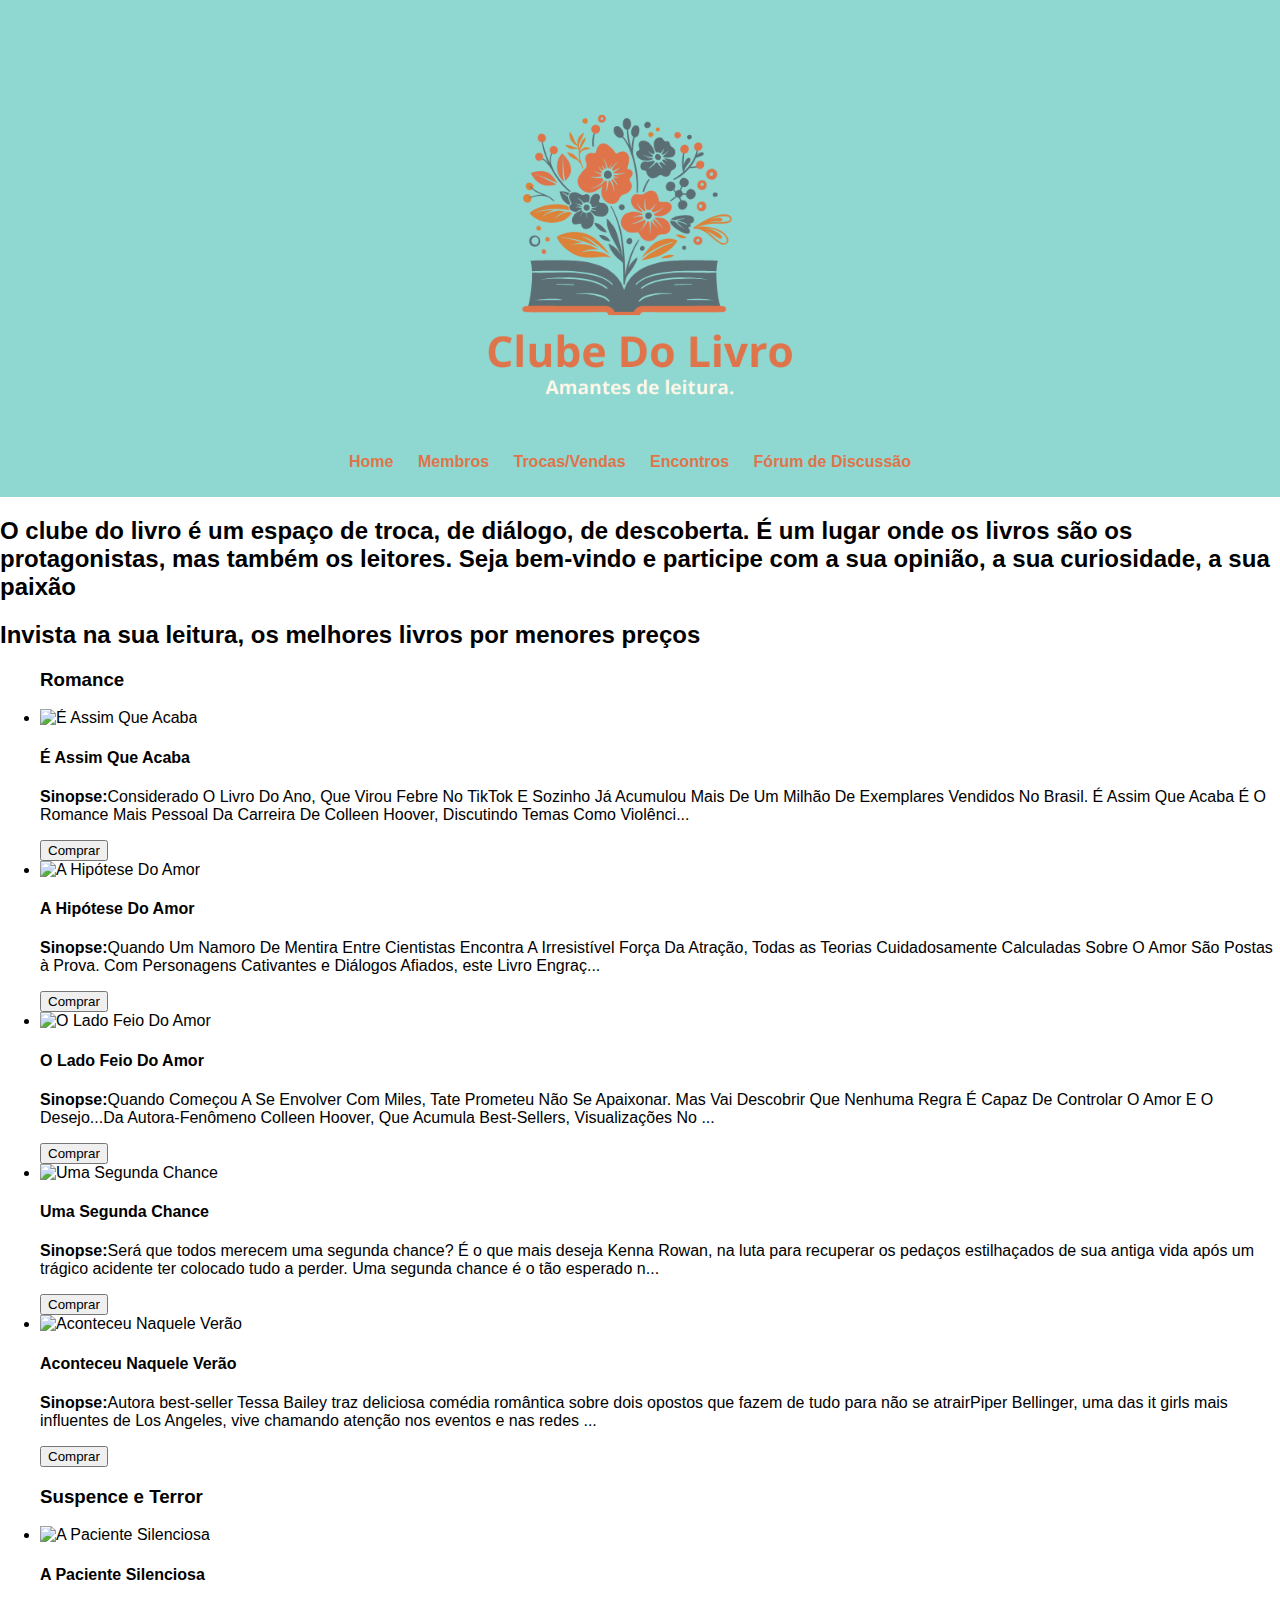
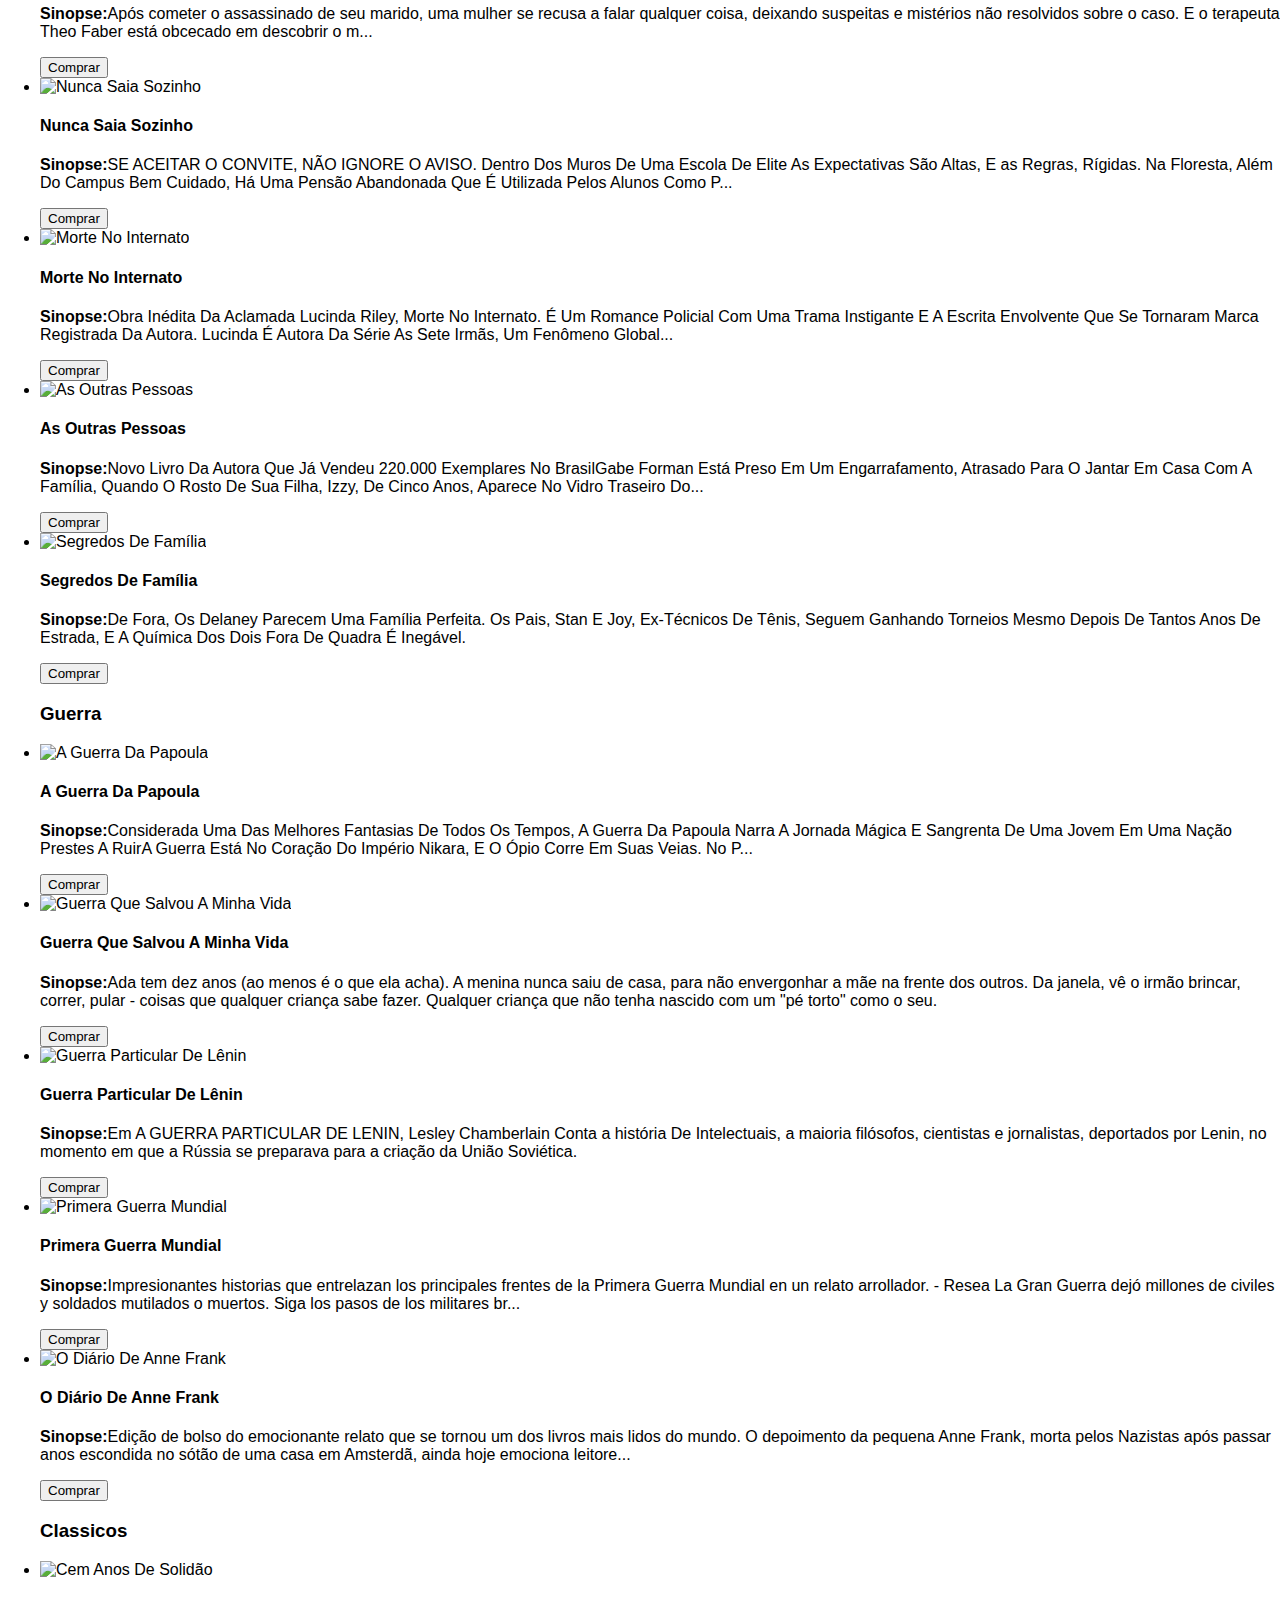
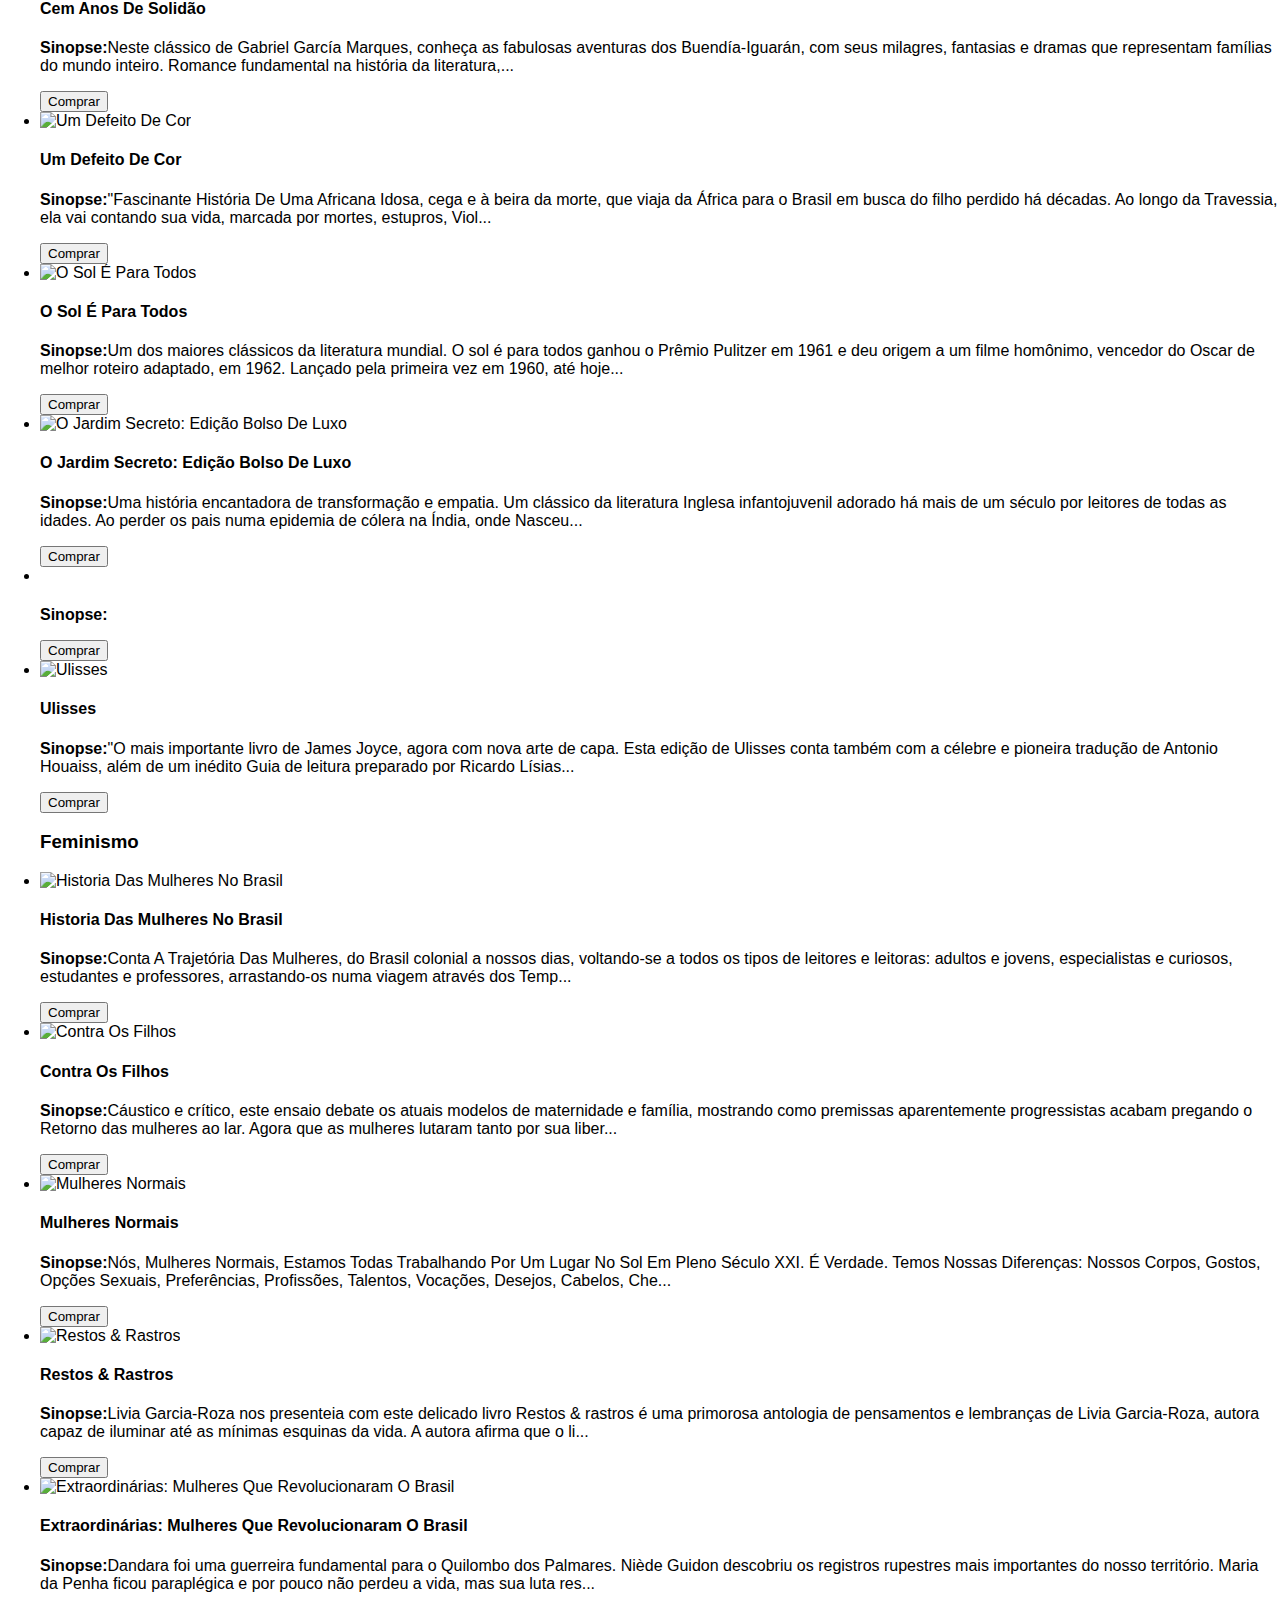
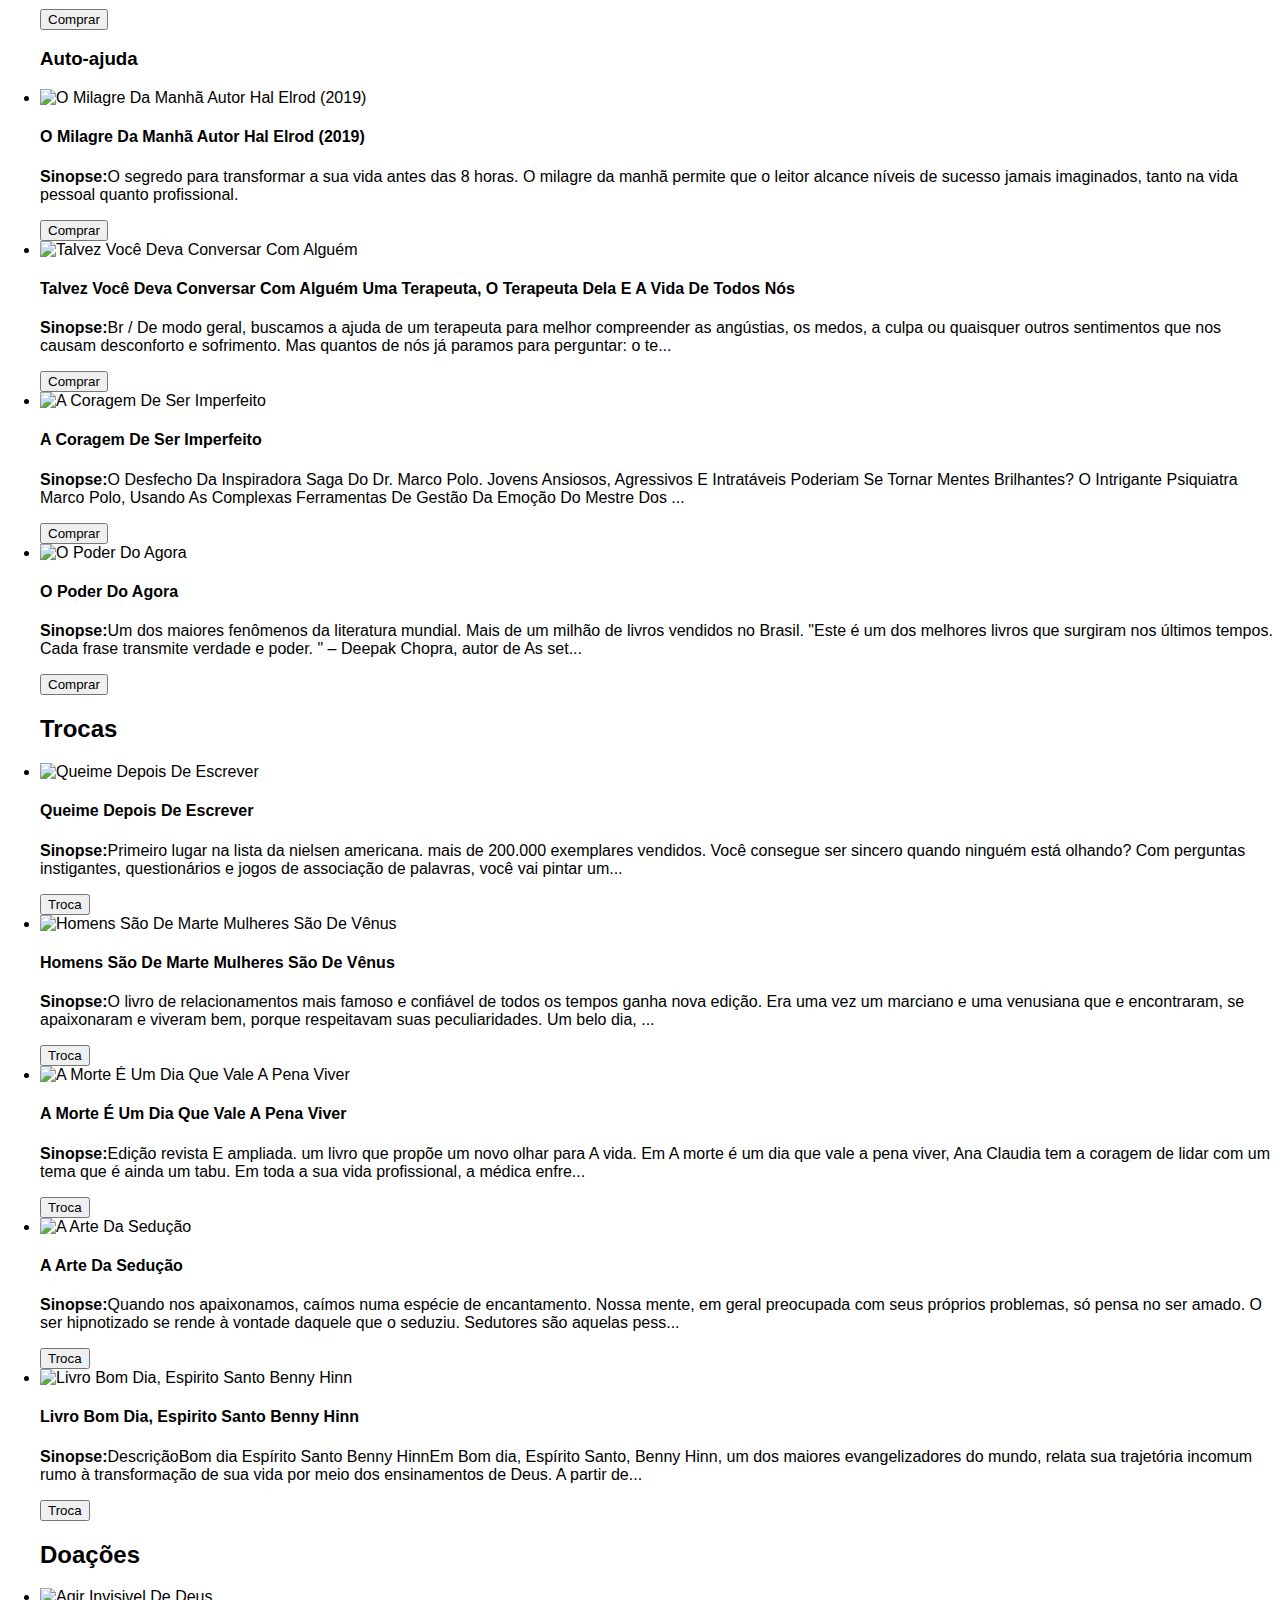
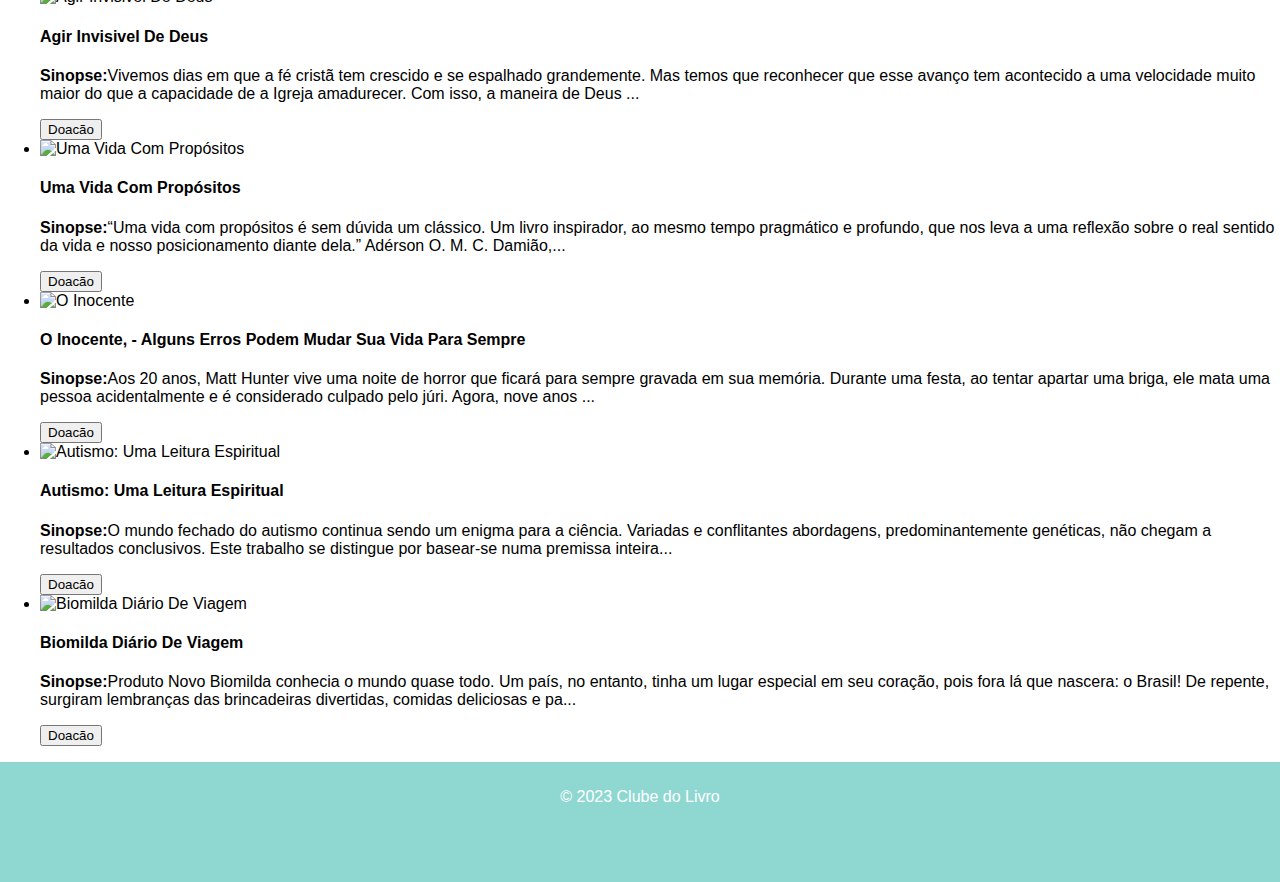
==== commit 12c69280: "Atualização CSS" ====
--- a/index.html
+++ b/index.html
@@ -3,25 +3,27 @@
     <head>
         <meta charset="UTF-8">
         <meta name="viewport" content="width=device-width, initial-scale=1.0">
-        <title>Clube do Livro</title>
+        <script type="module" src="https://unpkg.com/ionicons@7.1.0/dist/ionicons/ionicons.esm.js"></script>
+        <script nomodule src="https://unpkg.com/ionicons@7.1.0/dist/ionicons/ionicons.js"></script>
+        <link rel="stylesheet" href="headerFooter.css">
+        <title>Clube do Livro - Trocas/Vendas</title>
     </head>
     <body>
         <header>
-            <img src="Screenshot from 2023-08-17 13-35-36.png"alt="Logo de Clube do Livro" width="200">
-            <h1>Clube do Livro</h1>
+            <h1><img src="imagens/logoClubeDoLivro.png"alt="Logo de Clube do Livro" width="200"></h1>
             <nav>
                 <ul>
-                    <li>Home</li>
-                    <li>Membros</li>
-                    <li>Trocas/Vendas</li>
-                    <li>Encontros</li>
-                    <li>Fórum de Discussão</li>
+                    <li><a href="home.3.html">Home</a></li>
+                    <li><a  href="membros.html">Membros</a></li>
+                    <li><a href="index.html">Trocas/Vendas</a></li>
+                    <li><a href="encontros.html">Encontros</a></li>
+                    <li><a href="discussao.html">Fórum de Discussão</a></li>
                     
                 </ul>
             </nav>
     
         </header>
-    <main>
+    <main class="content">
     <section>
         <h2>O clube do livro é um espaço de troca, de diálogo, de descoberta. 
             É um lugar onde os livros são os protagonistas, mas também os leitores. 
@@ -435,9 +437,14 @@
         </ul>
     </section>
     </main>
-    <footer>
-        <p>&copy; 2023 Clube do Livro</p>
+    <footer class="footer">
+        <a href="https://github.com/nayaraosorio/clubeDoLivro"><ion-icon name="logo-github"></ion-icon></a> 
+         <ion-icon name="logo-instagram"></ion-icon>
+         <ion-icon name="logo-tumblr"></ion-icon>
+         <ion-icon name="logo-facebook"></ion-icon>
+         <p>&copy; 2023 Clube do Livro</p>
     </footer>
+ 
     
     
         
--- a/headerFooter.css
+++ b/headerFooter.css
@@ -0,0 +1,57 @@
+/* Estilos gerais */
+
+body {
+    font-family: Arial, sans-serif;
+    margin: 0;
+    padding: 0;
+}
+
+header {
+    background-color: #8fd8d2;
+    color: #DF744A;
+    padding: 10px 0;
+    text-align: center;
+}
+header img {
+    width: 400px;
+    display: block;
+    margin: 0 auto; /* Centraliza a imagem */
+}
+
+nav ul {
+    list-style: none;
+    padding: 0;
+    text-align: center;
+}
+
+nav li {
+    display: inline-block;
+    margin-right: 20px;
+    font-weight: bold;
+}
+header a:link{
+    color:#DF744A;;
+    text-decoration: none;
+}
+header a:visited{
+    color: #DF744A;;
+}
+footer {
+    background-color: #8fd8d2;
+    color: white;
+    text-align: center;
+    padding: 10px 0;
+    margin-top: auto;
+    width: 100%;
+    display: block;
+    margin: 0 auto; /* Centraliza a imagem */
+}
+ion-icon{
+    color: black;
+}
+.content{
+    min-height: calc(100% - 100px);
+}
+.footer{
+    height: 100px;
+}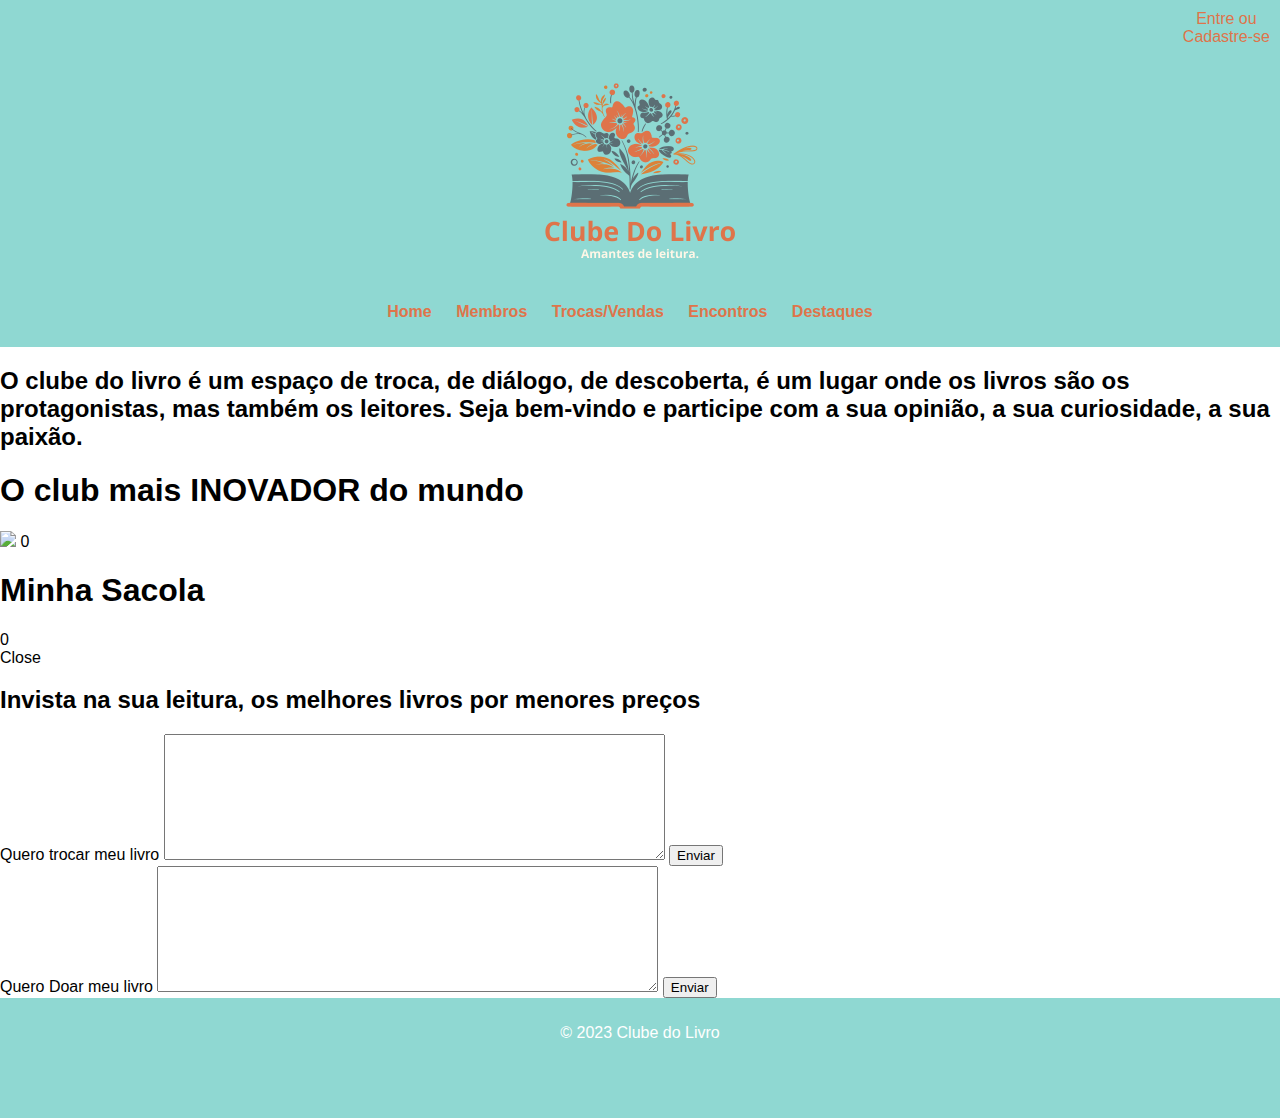
==== commit 356d0601: "alteração página  membros" ====
--- a/index.html
+++ b/index.html
@@ -1,452 +1,90 @@
-    <!DOCTYPE html>
-    <html lang="pt-br">
-    <head>
-        <meta charset="UTF-8">
-        <meta name="viewport" content="width=device-width, initial-scale=1.0">
-        <script type="module" src="https://unpkg.com/ionicons@7.1.0/dist/ionicons/ionicons.esm.js"></script>
-        <script nomodule src="https://unpkg.com/ionicons@7.1.0/dist/ionicons/ionicons.js"></script>
-        <link rel="stylesheet" href="headerFooter.css">
-        <title>Clube do Livro - Trocas/Vendas</title>
-    </head>
-    <body>
-        <header>
-            <h1><img src="imagens/logoClubeDoLivro.png"alt="Logo de Clube do Livro" width="200"></h1>
-            <nav>
-                <ul>
-                    <li><a href="home.3.html">Home</a></li>
-                    <li><a  href="membros.html">Membros</a></li>
-                    <li><a href="index.html">Trocas/Vendas</a></li>
-                    <li><a href="encontros.html">Encontros</a></li>
-                    <li><a href="discussao.html">Fórum de Discussão</a></li>
-                    
-                </ul>
-            </nav>
+<!DOCTYPE html>
+<html lang="pt-br">
+<head>
+    <meta charset="UTF-8">
+    <meta name="viewport" content="width=device-width, initial-scale=1.0">
+    <script type="module" src="https://unpkg.com/ionicons@7.1.0/dist/ionicons/ionicons.esm.js"></script>
+    <script nomodule src="https://unpkg.com/ionicons@7.1.0/dist/ionicons/ionicons.js"></script>
+    <link rel="stylesheet" href="headerFooter.css">
+    <link rel="stylesheet" href="trocas_vendas.css">
+    <title>Clube do Livro - Trocas/Vendas</title>
+</head>
+<body>
+
     
-        </header>
-    <main class="content">
-    <section>
-        <h2>O clube do livro é um espaço de troca, de diálogo, de descoberta. 
-            É um lugar onde os livros são os protagonistas, mas também os leitores. 
-            Seja bem-vindo e participe com a sua opinião, a sua curiosidade, a sua paixão</h2>
+    <header>
+        <section class="login"><a href="/login.html"><ion-icon name="person-circle-outline"></ion-icon>Entre ou<br>Cadastre-se</a></section>
+        <h1><img src="imagens/logoClubeDoLivro.png"alt="Logo de Clube do Livro" width="200"></h1>
+        <nav>
+            <ul>
+                <li><a href="home.3.html">Home</a></li>
+                <li><a  href="membros.html">Membros</a></li>
+                <li><a href="index.html">Trocas/Vendas</a></li>
+                <li><a href="encontros.html">Encontros</a></li>
+                <li><a href="destaques.html">Destaques</a></li>
+                
+            </ul>
+        </nav>
+
+    </header>
+<main >
+
+<section>
+    <div class="container-compras">
+        <h2 class="text-club">O clube do livro é um espaço de troca, de diálogo, de descoberta, 
+            é um lugar onde os livros são os protagonistas, mas também os leitores. 
+            Seja bem-vindo e participe com a sua opinião, a sua curiosidade, a sua paixão.</h2>
+        <div class="shopping-area">
+            <h1>O club mais INOVADOR do mundo </h1>
+            <div class="shopping">
+                <img src="./imagens/sacola.png">
+                <span class="quantity">0</span>
+            </div>
+        </div>
+
+        <div class="list">
+          
+        </div>
+    </div>
+
+    <div class="card">
+        <h1>Minha Sacola</h1>
+        <ul class="listCard">
+        </ul>
+        <div class="checkOut">
+            <div class="total">0</div>
+            <div class="closeShopping">Close</div>
+        </div>
+
+    </div>
+    <h2 class="invista">Invista na sua leitura, os melhores livros por menores preços</h2>
+
+    <section class="area-de-envio">
+        <div class="trocar"> 
+            <label for="trocar-livros"> Quero trocar meu livro</label>
+            <textarea name="trocar-livros"  cols="60" rows="8" placeholder="Digite o nome do livro que deseja trocar">
+            </textarea>
+             <button>Enviar</button>
+        </div>
+        <div class="doar">
+            <label for="doar-livros"> Quero Doar meu livro</label>
+            <textarea placeholder="Digite o nome do livro que deseja Doar" name="doar-livros"  cols="60" rows="8">
+            </textarea>
+             <button>Enviar</button>
+        </div>
     </section>
-    <section>
-        <h2>Invista na sua leitura, os melhores livros por menores preços</h2>
-        <ul>
-            <h3>Romance</h3>
-            <li>
-                <img src="./imagens/e_assim_que_acaba_romance.webp" alt="É Assim Que Acaba">
-                <h4>É Assim Que Acaba</h4>
-                <p><strong>Sinopse:</strong>Considerado O Livro Do Ano, Que Virou Febre No TikTok E
-                    Sozinho Já Acumulou Mais De Um Milhão De Exemplares Vendidos No Brasil. É Assim 
-                    Que Acaba É O Romance Mais Pessoal Da Carreira De Colleen Hoover, Discutindo Temas 
-                    Como Violênci...
-                </p>
-                <button>Comprar</button>
-            </li>
-                <li>
-                    <img src="./imagens/A Hipótese Do Amor.webp" alt="A Hipótese Do Amor">
-                    <h4>A Hipótese Do Amor</h4>
-                    <p><strong>Sinopse:</strong>Quando Um Namoro De Mentira Entre Cientistas Encontra 
-                        A Irresistível Força Da Atração, Todas as Teorias Cuidadosamente Calculadas Sobre 
-                        O Amor São Postas à Prova. Com Personagens Cativantes e Diálogos Afiados, 
-                        este Livro Engraç...
-                    </p>
-                    <button>Comprar</button>
-                </li> 
-                    <li>
-                        <img src="./imagens/O Lado Feio Do Amor.webp" alt="O Lado Feio Do Amor ">
-                        <h4>O Lado Feio Do Amor </h4>
-                        <p><strong>Sinopse:</strong>Quando Começou A Se Envolver Com Miles, Tate Prometeu
-                            Não Se Apaixonar. Mas Vai Descobrir Que Nenhuma Regra É Capaz De Controlar 
-                            O Amor E O Desejo...Da Autora-Fenômeno Colleen Hoover, Que Acumula Best-Sellers,
-                            Visualizações No ...
-                        </p>
-                        <button>Comprar</button>
-                    </li> 
-                    <li>
-                        <img src="./imagens/Uma Segunda Chance.webp" alt="Uma Segunda Chance">
-                        <h4>Uma Segunda Chance</h4>
-                        <p><strong>Sinopse:</strong>Será que todos merecem uma segunda chance? 
-                            É o que mais deseja Kenna Rowan, na luta para recuperar os pedaços 
-                            estilhaçados de sua antiga vida após um trágico acidente ter colocado 
-                            tudo a perder. Uma segunda chance é o tão esperado n...
-                        </p>
-                        <button>Comprar</button>
-                    </li> 
-                    <li>
-                        <img src="./imagens/Aconteceu Naquele Verão.webp" alt="Aconteceu Naquele Verão">
-                        <h4>Aconteceu Naquele Verão</h4>
-                        <p><strong>Sinopse:</strong>Autora best-seller Tessa Bailey traz deliciosa comédia 
-                            romântica sobre dois opostos que fazem de tudo para não se atrairPiper Bellinger, 
-                            uma das it girls mais influentes de Los Angeles, vive chamando atenção nos eventos 
-                            e nas redes ...
-                        </p>
-                        <button>Comprar</button>
-                    </li>
-                    <h3><strong>Suspence e Terror</strong></h3>
-                    <li>
-                        <img src="./imagens/A Paciente Silenciosa_suspence.webp" alt="A Paciente Silenciosa">
-                        <h4>A Paciente Silenciosa</h4>
-                        <p><strong>Sinopse:</strong>Após cometer o assassinado de seu marido, uma mulher 
-                            se recusa a falar qualquer coisa, deixando suspeitas e mistérios não resolvidos 
-                            sobre o caso. E o terapeuta Theo Faber está obcecado em descobrir o m...
-                        </p>
-                        <button>Comprar</button>
-                    </li>   
-                    <li>
-                        <img src="./imagens/Nunca Saia Sozinho_suspence.webp" alt="Nunca Saia Sozinho">
-                        <h4>Nunca Saia Sozinho</h4>
-                        <p><strong>Sinopse:</strong>SE ACEITAR O CONVITE, NÃO IGNORE O AVISO. Dentro Dos
-                            Muros De Uma Escola De Elite As Expectativas São Altas, E as Regras, Rígidas. 
-                            Na Floresta, Além Do Campus Bem Cuidado, Há Uma Pensão Abandonada Que É Utilizada 
-                            Pelos Alunos Como P...
-                        </p>
-                        <button>Comprar</button>
-                    </li>   
-                    <li>
-                        <img src="./imagens/Morte No Internato_suspence.webp" alt="Morte No Internato">
-                        <h4>Morte No Internato</h4>
-                        <p><strong>Sinopse:</strong>Obra Inédita Da Aclamada Lucinda Riley, Morte No Internato.
-                        É Um Romance Policial Com Uma Trama Instigante E A Escrita Envolvente Que Se Tornaram 
-                        Marca Registrada Da Autora. Lucinda É Autora Da Série As Sete Irmãs, Um Fenômeno Global...
-                        </p>
-                        <button>Comprar</button>
-                    </li>   
-                    <li>
-                        <img src="./imagens/As Outras Pessoas_suspence.webp" alt="As Outras Pessoas">
-                        <h4>As Outras Pessoas</h4>
-                        <p><strong>Sinopse:</strong>Novo Livro Da Autora Que Já Vendeu 220.000 Exemplares No 
-                            BrasilGabe Forman Está Preso Em Um Engarrafamento, Atrasado Para O Jantar Em Casa 
-                            Com A Família, Quando O Rosto De Sua Filha, Izzy, De Cinco Anos, Aparece No Vidro 
-                            Traseiro Do...
-                        </p>
-                        <button>Comprar</button>
-                    </li>   
-                    <li>
-                        <img src="./imagens/Segredos De Família_suspence.webp" alt="Segredos De Família">
-                        <h4>Segredos De Família</h4>
-                        <p><strong>Sinopse:</strong>De Fora, Os Delaney Parecem Uma Família Perfeita. Os Pais, 
-                            Stan E Joy, Ex-Técnicos De Tênis, Seguem Ganhando Torneios Mesmo Depois De Tantos 
-                            Anos De Estrada, E A Química Dos Dois Fora De Quadra É Inegável. 
-                        </p>
-                        <button>Comprar</button>
-                        <h3>Guerra</h3>
-                    </li>   
-                    <li>
-                        <img src="./imagens/A Guerra Da Papoula.webp" alt="A Guerra Da Papoula">
-                        <h4>A Guerra Da Papoula</h4>
-                        <p><strong>Sinopse:</strong>Considerada Uma Das Melhores Fantasias De Todos Os Tempos, 
-                            A Guerra Da Papoula Narra A Jornada Mágica E Sangrenta De Uma Jovem Em Uma Nação 
-                            Prestes A RuirA Guerra Está No Coração Do Império Nikara, E O Ópio Corre Em Suas Veias. 
-                            No P...
-                        </p>
-                        <button>Comprar</button>
-                    </li>   
-                    <li>
-                        <img src="./imagens/Guerra Que Salvou A Minha Vida.webp" alt="Guerra Que Salvou A Minha Vida">
-                        <h4>Guerra Que Salvou A Minha Vida</h4>
-                        <p><strong>Sinopse:</strong>Ada tem dez anos (ao menos é o que ela acha). A menina nunca saiu de 
-                            casa, para não envergonhar a mãe na frente dos outros. Da janela, vê o irmão brincar, correr, 
-                            pular - coisas que qualquer criança sabe fazer. Qualquer criança que não tenha nascido com um 
-                            "pé torto" como o seu. </p>
-                        <button>Comprar</button>
-                    </li>   
-                    
-                    <li>
-                        <img src="./imagens/Guerra Particular De Lênin.webp" alt="Guerra Particular De Lênin">
-                        <h4>Guerra Particular De Lênin</h4>
-                        <p><strong>Sinopse:</strong>Em A GUERRA PARTICULAR DE LENIN, Lesley Chamberlain Conta 
-                            a história De Intelectuais, a maioria filósofos, cientistas e jornalistas, 
-                            deportados por Lenin, no momento em que a Rússia se preparava para a criação da União 
-                            Soviética.
-                        </p>
-                        <button>Comprar</button>
-                    </li>   
-                    <li>
-                        <img src="./imagens/Primera Guerra Mundial.webp" alt="Primera Guerra Mundial">
-                        <h4>Primera Guerra Mundial</h4>
-                        <p><strong>Sinopse:</strong>Impresionantes historias que entrelazan los principales 
-                            frentes de la Primera Guerra Mundial en un relato arrollador. - Resea La Gran Guerra 
-                            dejó millones de civiles y soldados mutilados o muertos. Siga los pasos de los 
-                            militares br...
-                        </p>
-                        <button>Comprar</button>
-                    </li>   
-                    <li>
-                        <img src="./imagens/O Diário De Anne Frank.webp" alt="O Diário De Anne Frank">
-                        <h4>O Diário De Anne Frank</h4>
-                        <p><strong>Sinopse:</strong>Edição de bolso do emocionante relato que se tornou um dos 
-                        livros mais lidos do mundo. O depoimento da pequena Anne Frank, morta pelos Nazistas após 
-                        passar anos escondida no sótão de uma casa em Amsterdã, ainda hoje emociona leitore...
-                        </p>
-                        <button>Comprar</button>
-                    </li>  
-                    <h3>Classicos</h3> 
-                    <li>
-                        <img src="./imagens/Cem Anos De Solidão_classico.webp" alt="Cem Anos De Solidão">
-                        <h4>Cem Anos De Solidão</h4>
-                        <p><strong>Sinopse:</strong>Neste clássico de Gabriel García Marques, conheça as fabulosas
-                        aventuras dos Buendía-Iguarán, com seus milagres, fantasias e dramas que representam 
-                        famílias do mundo inteiro. Romance fundamental na história da literatura,...
-                        </p>
-                        <button>Comprar</button>
-                    </li>   
-                    <li>
-                        <img src="./imagens/Um Defeito De Cor _classico.webp" alt="Um Defeito De Cor">
-                        <h4>Um Defeito De Cor</h4>
-                        <p><strong>Sinopse:</strong>"Fascinante História De Uma Africana Idosa, cega e à beira 
-                        da morte, que viaja da África para o Brasil em busca do filho perdido há décadas. 
-                        Ao longo da Travessia, ela vai contando sua vida, marcada por mortes, estupros, Viol...
-                        </p>
-                        <button>Comprar</button>
-                    </li>   
-                    <li>
-                        <img src="./imagens/O Sol É Para Todos_classico.webp" alt="O Sol É Para Todos">
-                        <h4>O Sol É Para Todos</h4>
-                        <p><strong>Sinopse:</strong>Um dos maiores clássicos da literatura mundial. 
-                            O sol é para todos ganhou o Prêmio Pulitzer em 1961 e deu origem a um filme 
-                            homônimo, vencedor do Oscar de melhor roteiro adaptado, em 1962. Lançado pela 
-                            primeira vez em 1960, até hoje...
-                        </p>
-                        <button>Comprar</button>
-                    </li>   
-                    <li>
-                        <img src="./imagens/O Jardim Secreto_classico.webp" alt="O Jardim Secreto: Edição Bolso De Luxo">
-                        <h4>O Jardim Secreto: Edição Bolso De Luxo</h4>
-                        <p><strong>Sinopse:</strong>Uma história encantadora de transformação e empatia. 
-                        Um clássico da literatura Inglesa infantojuvenil adorado há mais de um século por 
-                        leitores de todas as idades. Ao perder os pais numa epidemia de cólera na Índia, onde 
-                        Nasceu...
-                        </p>
-                        <button>Comprar</button>
-                    </li>   
-                    <li>
-                        <img src="" alt="">
-                        <h4></h4>
-                        <p><strong>Sinopse:</strong> </p>
-                        <button>Comprar</button>
-                    </li>   
-                    <li>
-                        <img src="./imagens/Ulisses_classico.webp" alt="Ulisses">
-                        <h4>Ulisses</h4>
-                        <p><strong>Sinopse:</strong>"O mais importante livro de James Joyce, agora com nova 
-                        arte de capa. Esta edição de Ulisses conta também com a célebre e pioneira tradução 
-                        de Antonio Houaiss, além de um inédito Guia de leitura preparado por Ricardo Lísias...
-                        </p>
-                        <button>Comprar</button>
-                    </li> 
-                    <h3><strong>Feminismo</strong></h3>  
-                    <li>
-                        <img src="./imagens/Historia Das Mulheres No Brasil_femi..webp" alt="Historia Das Mulheres No Brasil">
-                        <h4>Historia Das Mulheres No Brasil</h4>
-                        <p><strong>Sinopse:</strong>Conta A Trajetória Das Mulheres, do Brasil colonial a
-                        nossos dias, voltando-se a todos os tipos de leitores e leitoras: adultos e jovens, 
-                        especialistas e curiosos, estudantes e professores, arrastando-os numa viagem 
-                        através dos Temp...
-                        </p>
-                        <button>Comprar</button>
-                    </li>   
-                    <li>
-                        <img src="./imagens/Contra Os Filhos_femin..webp" alt="Contra Os Filhos">
-                        <h4>Contra Os Filhos</h4>
-                        <p><strong>Sinopse:</strong>Cáustico e crítico, este ensaio debate os atuais modelos 
-                        de maternidade e família, mostrando como premissas aparentemente progressistas 
-                         acabam pregando o Retorno das mulheres ao lar. Agora que as mulheres lutaram tanto 
-                         por sua liber...
-                        </p>
-                        <button>Comprar</button>
-                    </li>   
-                    <li>
-                        <img src="./imagens/Mulheres Normais_femin..webp" alt="Mulheres Normais">
-                        <h4>Mulheres Normais</h4>
-                        <p><strong>Sinopse:</strong>Nós, Mulheres Normais, Estamos Todas Trabalhando Por
-                        Um Lugar No Sol Em Pleno Século XXI. É Verdade. Temos Nossas Diferenças: Nossos Corpos, 
-                        Gostos, Opções Sexuais, Preferências, Profissões, Talentos, Vocações, Desejos, Cabelos,
-                         Che...
-                        </p>
-                        <button>Comprar</button>
-                    </li>   
-                    <li>
-                        <img src="./imagens/Restos & Rastros_femin..webp" alt="Restos & Rastros">
-                        <h4>Restos & Rastros</h4>
-                        <p><strong>Sinopse:</strong>Livia Garcia-Roza nos presenteia com este delicado livro 
-                            Restos & rastros é uma primorosa antologia de pensamentos e lembranças de Livia 
-                            Garcia-Roza, autora capaz de iluminar até as mínimas esquinas da vida. A autora 
-                            afirma que o li...
-                        </p>
-                        <button>Comprar</button>
-                    </li>   
-                    <li>
-                        <img src="./imagens/Mulheres Que Revolucionaram O Brasil.webp" alt="Extraordinárias: Mulheres Que Revolucionaram O Brasil">
-                        <h4>Extraordinárias: Mulheres Que Revolucionaram O Brasil</h4>
-                        <p><strong>Sinopse:</strong>Dandara foi uma guerreira fundamental para o Quilombo dos 
-                            Palmares. Niède Guidon descobriu os registros rupestres mais importantes do nosso 
-                            território. Maria da Penha ficou paraplégica e por pouco não perdeu a vida, mas sua 
-                            luta res...
-                        </p>
-                        <button>Comprar</button>
-                    </li> 
-                    <h3><strong>Auto-ajuda</strong> </h3>  
-                    <li>
-                        <img src="./imagens/O Milagre Da Manhã _auto.webp" alt="O Milagre Da Manhã Autor Hal Elrod (2019)">
-                        <h4>O Milagre Da Manhã Autor Hal Elrod (2019)</h4>
-                        <p><strong>Sinopse:</strong>O segredo para transformar a sua vida antes das 8 horas. 
-                            O milagre da manhã permite que o leitor alcance níveis de sucesso jamais imaginados, 
-                            tanto na vida pessoal quanto profissional.
-                        </p>
-                        <button>Comprar</button>
-                    </li> 
-                    <li>
-                        <img src="./imagens/Talvez Você Deva Conversar_auto.webp" alt="Talvez Você Deva Conversar Com Alguém">
-                        <h4>Talvez Você Deva Conversar Com Alguém Uma Terapeuta, O Terapeuta Dela E A Vida De Todos Nós</h4>
-                        <p><strong>Sinopse:</strong>Br / De modo geral, buscamos a ajuda de um terapeuta para 
-                            melhor compreender as angústias, os medos, a culpa ou quaisquer outros sentimentos 
-                            que nos causam desconforto e sofrimento. Mas quantos de nós já paramos para 
-                            perguntar: o te...
-                        </p>
-                        <button>Comprar</button>
-                     </li>
-                     <li>
-                        <img src="./imagens/A Coragem De Ser Imperfeito_auto.webp" alt="A Coragem De Ser Imperfeito">
-                        <h4>A Coragem De Ser Imperfeito</h4>
-                        <p><strong>Sinopse:</strong>O Desfecho Da Inspiradora Saga Do Dr. Marco Polo. 
-                            Jovens Ansiosos, Agressivos E Intratáveis Poderiam Se Tornar Mentes Brilhantes? 
-                            O Intrigante Psiquiatra Marco Polo, Usando As Complexas Ferramentas De Gestão 
-                            Da Emoção Do Mestre Dos ...
-                        </p>
-                        <button>Comprar</button>
-                     </li>
-                     <li>
-                        <img src="./imagens/O Poder Do Agora_auto.webp" alt="O Poder Do Agora">
-                        <h4>O Poder Do Agora</h4>
-                        <p><strong>Sinopse:</strong>Um dos maiores fenômenos da literatura mundial. 
-                            Mais de um milhão de livros vendidos no Brasil. "Este é um dos melhores livros 
-                            que surgiram nos últimos tempos. Cada frase transmite verdade e poder. " – Deepak
-                             Chopra, autor de As set...
+</section>
 
-                        </p>
-                        <button>Comprar</button>
-                     </li>
-                     <section>
-                        <h2>Trocas</h2>
-                        <li>
-                            <img src="./imagens/Queime Depois De Escrever.webp" alt="Queime Depois De Escrever">
-                            <h4>Queime Depois De Escrever</h4>
-                            <p><strong>Sinopse:</strong>Primeiro lugar na lista da nielsen americana. 
-                             mais de 200.000 exemplares vendidos. Você consegue ser sincero quando 
-                            ninguém está olhando? Com perguntas instigantes, questionários e jogos de 
-                            associação de palavras, você vai pintar um...
-                            </p>
-                            <button>Troca</button>
-                         </li>
-                         <li>
-                            <img src="./imagens/Homens São De Marte.webp" alt="Homens São De Marte Mulheres São De Vênus">
-                            <h4>Homens São De Marte Mulheres São De Vênus</h4>
-                            <p><strong>Sinopse:</strong>O livro de relacionamentos mais famoso e confiável de 
-                            todos os tempos ganha nova edição. Era uma vez um marciano e uma venusiana que 
-                            e encontraram, se apaixonaram e viveram bem, porque respeitavam suas 
-                            peculiaridades. Um belo dia, ...
-                            </p>
-                            <button>Troca</button>
-                         </li>
-                         <li>
-                            <img src="./imagens/A Morte É Um Dia.webp" alt="A Morte É Um Dia Que Vale A Pena Viver">
-                            <h4>A Morte É Um Dia Que Vale A Pena Viver</h4>
-                            <p><strong>Sinopse:</strong>Edição revista E ampliada. um livro que propõe um novo 
-                            olhar para A vida. Em A morte é um dia que vale a pena viver, Ana Claudia tem a 
-                            coragem de lidar com um tema que é ainda um tabu. Em toda a sua vida profissional, 
-                            a médica enfre...
-                            </p>
-                            <button>Troca</button>
-                         </li>
-                         <li>
-                            <img src="./imagens/A Arte Da Sedução.webp" alt="A Arte Da Sedução">
-                            <h4>A Arte Da Sedução</h4>
-                            <p><strong>Sinopse:</strong>Quando nos apaixonamos, caímos numa espécie de 
-                            encantamento. Nossa mente, em geral preocupada com seus próprios problemas, 
-                            só pensa no ser amado. O ser hipnotizado se rende à vontade daquele que o 
-                            seduziu. Sedutores são aquelas pess...
-                            </p>
-                            <button>Troca</button>
-                         </li>
-                         <li>
-                            <img src="./imagens/" alt="Livro Bom Dia, Espirito Santo Benny Hinn">
-                            <h4>Livro Bom Dia, Espirito Santo Benny Hinn</h4>
-                            <p><strong>Sinopse:</strong>DescriçãoBom dia Espírito Santo Benny HinnEm Bom dia, 
-                            Espírito Santo, Benny Hinn, um dos maiores evangelizadores do mundo, relata sua 
-                            trajetória incomum rumo à transformação de sua vida por meio dos ensinamentos de
-                            Deus. A partir de...
-                            </p>
-                            <button>Troca</button>
-                         </li>
-                        </section>
-                         <section>
-                            <h2><strong>Doações</strong></h2>
-                            <li>
-                                <img src="./imagens/Agir Invisivel De Deus,.webp" alt="Agir Invisivel De Deus">
-                                <h4>Agir Invisivel De Deus</h4>
-                                <p><strong>Sinopse:</strong>Vivemos dias em que a fé cristã tem crescido e se 
-                                espalhado grandemente. Mas temos que reconhecer que esse avanço tem 
-                                 acontecido a uma velocidade muito maior do que a capacidade de a Igreja 
-                                amadurecer. Com isso, a maneira de Deus ...
-                                </p>
-                                <button>Doacão</button>
-                             </li>
-                             <li>
-                                <img src="./imagens/Uma Vida Com Propósitos.webp" alt="Uma Vida Com Propósitos">
-                                <h4>Uma Vida Com Propósitos</h4>
-                                <p><strong>Sinopse:</strong>“Uma vida com propósitos é sem dúvida um clássico. 
-                                Um livro inspirador, ao mesmo tempo pragmático e profundo, que nos leva a 
-                                uma reflexão sobre o real sentido da vida e nosso posicionamento diante dela.” 
-                                 Adérson O. M. C. Damião,...
-                                </p>
-                                <button>Doacão</button>
-                             </li>
-                             <li>
-                                <img src="./imagens/Inocente.webp" alt="O Inocente">
-                                <h4>O Inocente, - Alguns Erros Podem Mudar Sua Vida Para Sempre</h4>
-                                <p><strong>Sinopse:</strong>Aos 20 anos, Matt Hunter vive uma noite de horror 
-                                que ficará para sempre gravada em sua memória. Durante uma festa, ao tentar 
-                                apartar uma briga, ele mata uma pessoa acidentalmente e é considerado 
-                                culpado pelo júri. Agora, nove anos ...
-                                </p>
-                                <button>Doacão</button>
-                             </li>
-                             <li>
-                                <img src="./imagens/Autismo.webp" alt="Autismo: Uma Leitura Espiritual">
-                                <h4>Autismo: Uma Leitura Espiritual</h4>
-                                <p><strong>Sinopse:</strong>O mundo fechado do autismo continua sendo um enigma 
-                                para a ciência. Variadas e conflitantes abordagens, predominantemente 
-                                genéticas, não chegam a resultados conclusivos. Este trabalho se distingue 
-                                por basear-se numa premissa inteira...
-                                </p>
-                                <button>Doacão</button>
-                             </li>
-                             <li>
-                                <img src="./imagens/Biomilda.webp" alt="Biomilda Diário De Viagem">
-                                <h4>Biomilda Diário De Viagem</h4>
-                                <p><strong>Sinopse:</strong>Produto Novo Biomilda conhecia o mundo quase todo. 
-                                Um país, no entanto, tinha um lugar especial em seu coração, pois fora lá 
-                                que nascera: o Brasil! De repente, surgiram lembranças das brincadeiras 
-                                divertidas, comidas deliciosas e pa...
-                                </p>
-                                <button>Doacão</button>
-                             </li>
-                         </section>
-                                                               
-        </ul>
-    </section>
-    </main>
-    <footer class="footer">
-        <a href="https://github.com/nayaraosorio/clubeDoLivro"><ion-icon name="logo-github"></ion-icon></a> 
-         <ion-icon name="logo-instagram"></ion-icon>
-         <ion-icon name="logo-tumblr"></ion-icon>
-         <ion-icon name="logo-facebook"></ion-icon>
-         <p>&copy; 2023 Clube do Livro</p>
-    </footer>
- 
-    
-    
-        
-    </body>
-    </html>+</main>
+<footer class="footer">
+    <a href="https://github.com/nayaraosorio/clubeDoLivro"><ion-icon name="logo-github"></ion-icon></a> 
+    <ion-icon name="logo-instagram"></ion-icon>
+    <ion-icon name="logo-tumblr"></ion-icon>
+    <ion-icon name="logo-facebook"></ion-icon>
+    <p>&copy; 2023 Clube do Livro</p>
+</footer>
+
+
+  <script src="trocas_vendas.js"></script>  
+</body>
+</html>
--- a/headerFooter.css
+++ b/headerFooter.css
@@ -1,23 +1,25 @@
 /* Estilos gerais */
-
 body {
     font-family: Arial, sans-serif;
     margin: 0;
     padding: 0;
 }
 
+/* Estilo do Cabeçalho */
 header {
     background-color: #8fd8d2;
     color: #DF744A;
     padding: 10px 0;
     text-align: center;
 }
+
 header img {
-    width: 400px;
+    width: 250px;
     display: block;
     margin: 0 auto; /* Centraliza a imagem */
 }
 
+/* Estilo da Navegação */
 nav ul {
     list-style: none;
     padding: 0;
@@ -29,13 +31,14 @@
     margin-right: 20px;
     font-weight: bold;
 }
-header a:link{
-    color:#DF744A;;
+
+header a:link,
+header a:visited {
+    color: #DF744A;
     text-decoration: none;
 }
-header a:visited{
-    color: #DF744A;;
-}
+
+/* Estilo do rodapé */
 footer {
     background-color: #8fd8d2;
     color: white;
@@ -46,12 +49,28 @@
     display: block;
     margin: 0 auto; /* Centraliza a imagem */
 }
-ion-icon{
+
+ion-icon {
     color: black;
 }
-.content{
+
+.login {
+    position: absolute;
+    top: 0;
+    right: 0;
+    padding: 10px;
+}
+
+.login ion-icon {
+    color: #DF744A;
+    width: 20px;
+    height: 20px;
+}
+
+.content {
     min-height: calc(100% - 100px);
 }
-.footer{
+
+.footer {
     height: 100px;
-}+}
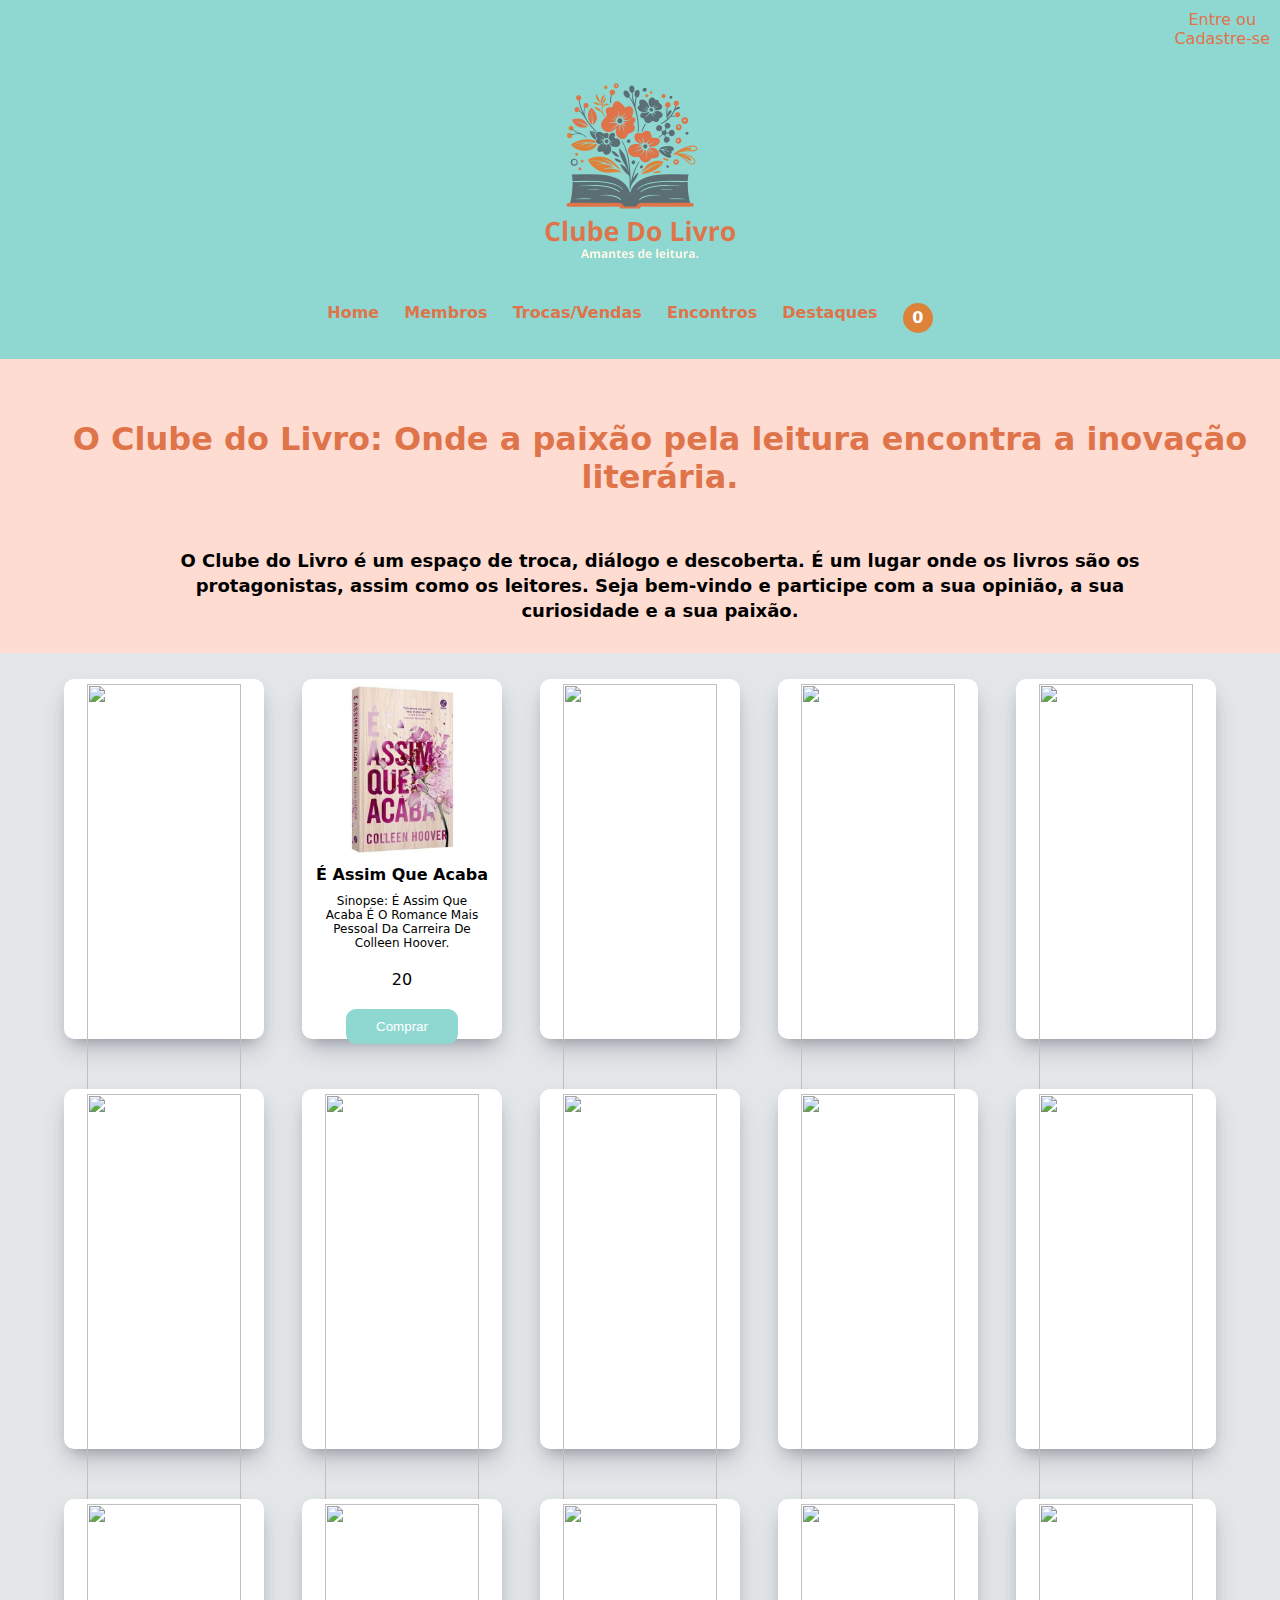
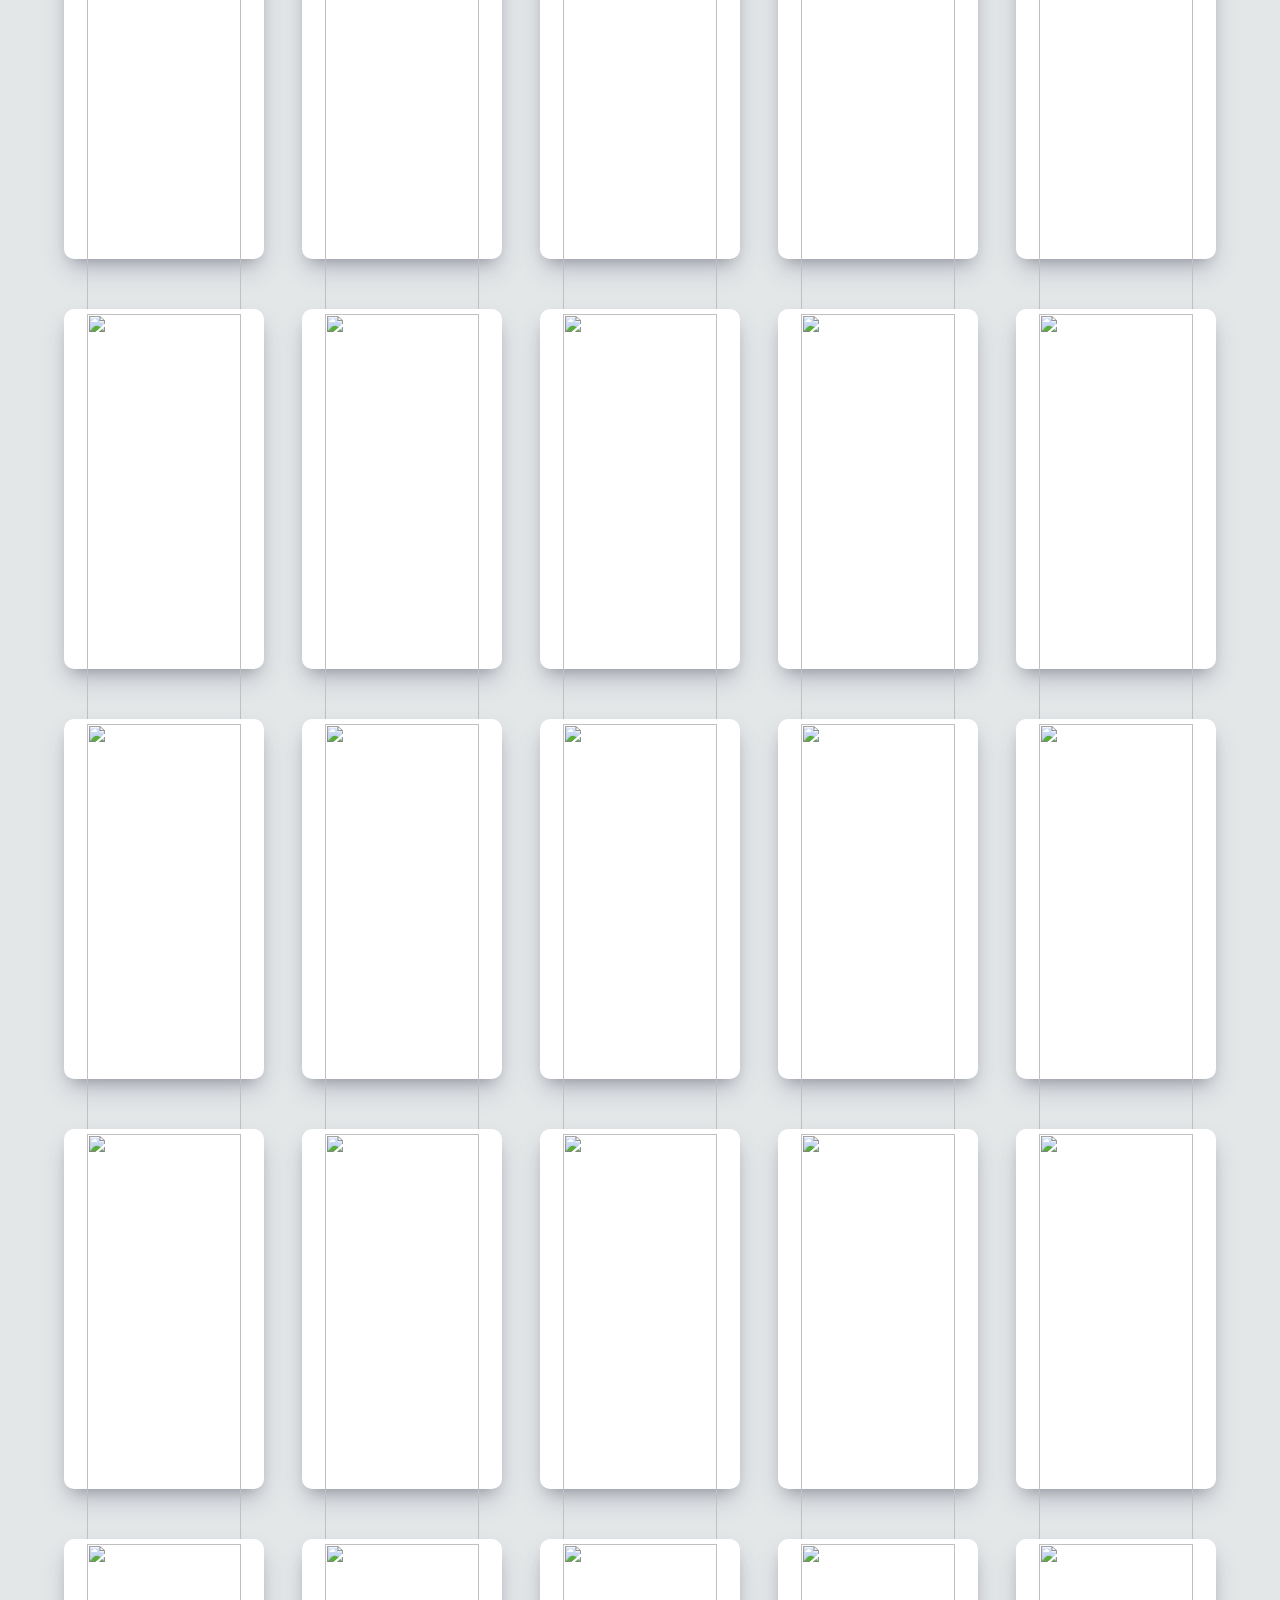
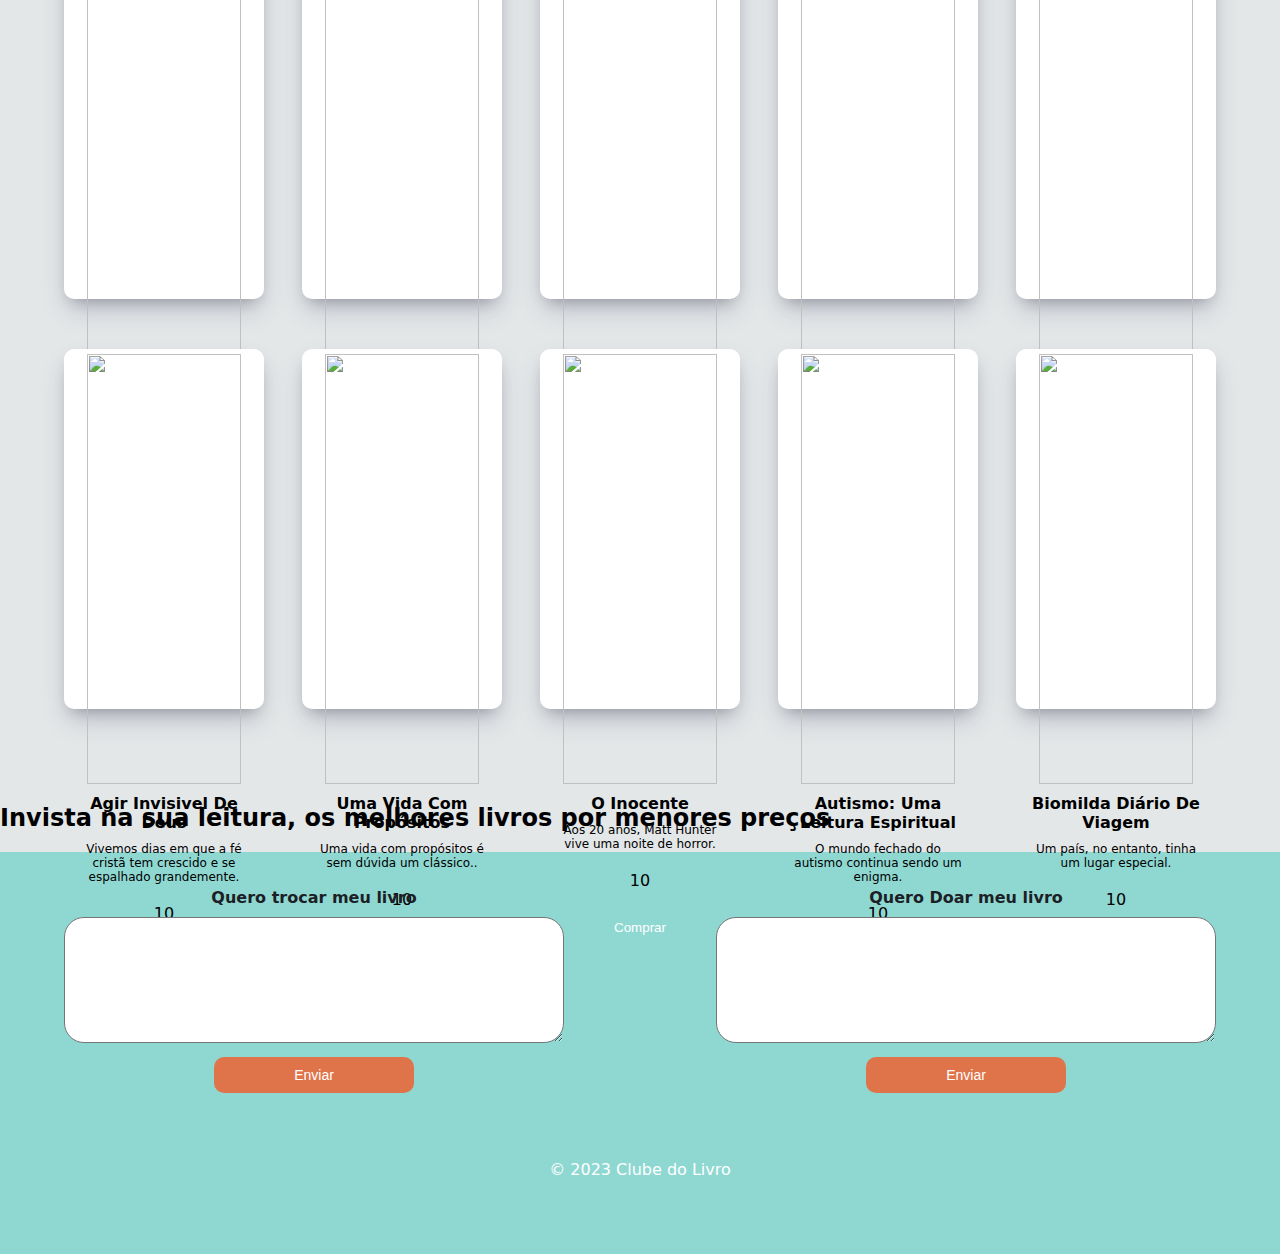
==== commit 9ee4350b: "Atualização trocas e vendas" ====
--- a/index.html
+++ b/index.html
@@ -13,35 +13,41 @@
 
     
     <header>
-        <section class="login"><a href="/login.html"><ion-icon name="person-circle-outline"></ion-icon>Entre ou<br>Cadastre-se</a></section>
-        <h1><img src="imagens/logoClubeDoLivro.png"alt="Logo de Clube do Livro" width="200"></h1>
-        <nav>
-            <ul>
-                <li><a href="home.3.html">Home</a></li>
-                <li><a  href="membros.html">Membros</a></li>
-                <li><a href="index.html">Trocas/Vendas</a></li>
-                <li><a href="encontros.html">Encontros</a></li>
-                <li><a href="destaques.html">Destaques</a></li>
-                
-            </ul>
-        </nav>
-
+        <section class="login">
+            <a href="/login.html"><ion-icon name="person-circle-outline"></ion-icon>Entre ou<br>Cadastre-se</a>
+        </section>
+        <div class="header-content">
+            <h1><img src="imagens/logoClubeDoLivro.png" alt="Logo de Clube do Livro" width="200"></h1>
+            <nav>
+                <ul>
+                    <li><a href="home.3.html">Home</a></li>
+                    <li><a href="membros.html">Membros</a></li>
+                    <li><a href="index.html">Trocas/Vendas</a></li>
+                    <li><a href="encontros.html">Encontros</a></li>
+                    <li><a href="destaques.html">Destaques</a></li>
+                    <li><div class="shopping">
+                        <ion-icon name="bag-handle-outline"></ion-icon>
+                        <span class="quantity">0</span>
+                    </div></li>
+                </ul>
+            </nav>
+        </div>
+        
     </header>
+    
 <main >
 
 <section>
     <div class="container-compras">
-        <h2 class="text-club">O clube do livro é um espaço de troca, de diálogo, de descoberta, 
-            é um lugar onde os livros são os protagonistas, mas também os leitores. 
-            Seja bem-vindo e participe com a sua opinião, a sua curiosidade, a sua paixão.</h2>
         <div class="shopping-area">
-            <h1>O club mais INOVADOR do mundo </h1>
-            <div class="shopping">
-                <img src="./imagens/sacola.png">
-                <span class="quantity">0</span>
-            </div>
+            <h1>O Clube do Livro: Onde a paixão pela leitura encontra a inovação literária.</h1>
+            
         </div>
-
+        <h2 class="text-club">O Clube do Livro é um espaço de troca, diálogo e descoberta. É um lugar onde os livros são os protagonistas, assim como os leitores. Seja bem-vindo e participe com a sua opinião, a sua curiosidade e a sua paixão.</h2>
+       
+    </div>
+    
+    
         <div class="list">
           
         </div>
--- a/trocas_vendas.css
+++ b/trocas_vendas.css
@@ -0,0 +1,221 @@
+
+body{
+    background-color: #E3E7E8;
+    font-family: system-ui;
+}
+.container-compras {
+    width: 100%;
+    background-color: #FEDCD2;
+    display: flex;
+    flex-direction: column;
+    align-items: center;
+    padding: 20px;
+    text-align: center;
+}
+
+.text-club {
+    font-size: 18px;
+    line-height: 1.4;
+    margin: 10px 0;
+    max-width: 80%;
+}
+
+.shopping-area {
+    display: flex;
+    justify-content: space-between;
+    align-items: center;
+    padding: 20px;
+    color: #DF744A;
+}
+
+.shopping {
+    display: flex;
+    justify-content: flex-end; /* Isso alinhará os elementos no canto direito */
+    align-items: center;
+}
+
+.shopping ion-icon {
+    font-size: 30px;
+    color: #333; /* Cor do ícone */
+}
+
+.shopping .quantity {
+    background: #dc8239; /* Cor de fundo para a quantidade */
+    border-radius: 50%; /* Torna a quantidade um círculo */
+    width: 30px;
+    height: 30px;
+    display: flex;
+    justify-content: center;
+    align-items: center;
+    color: #fff; /* Cor do texto da quantidade */
+    font-weight: bold; /* Texto em negrito */
+}
+
+
+.list{
+    display: flex;
+    justify-content: space-between;
+    align-items: center;
+    flex-wrap: wrap;
+    list-style: none;
+    text-align: center;
+    padding: 2% 5%;
+}
+.list .item{
+    display: flex;
+    flex-direction: column;
+    justify-content: space-between;
+    padding: 5px;
+    box-shadow: rgba(50, 50, 93, 0.25) 0px 13px 27px -5px, rgba(0, 0, 0, 0.3) 0px 8px 16px -8px;
+    align-items: center;  
+    width: 190px;
+    height: 350px;
+    background-color: #fff;
+    border-radius: 10px;
+    margin-bottom: 50px;
+}
+.list .item img{
+    width: 90%;
+    height: 430px;
+    object-fit: cover;
+}
+.list .item .title{
+    font-weight: 600;
+    margin-top: 10px;
+}
+.list .item .price{
+    margin: 10px;
+}
+.descricao {
+    font-size: 12px;
+    margin: 10px;
+}
+.list .item button{
+    background-color: #8fd8d2;
+    border: none;
+    margin: 10px;
+    padding: 10px 30px;
+    border-radius: 10px;
+    color: #fff;
+    cursor: pointer;
+    transition: 0.3s;
+}
+.list .item button:hover{
+    background-color: #4ac9be;
+
+}
+.card{
+    position: fixed;
+    top:0;
+    left: 100%;
+    width: 500px;
+    background-color: #df744a; 
+    height: 100vh;
+    transition: 0.5s;
+}
+.active .card{
+    left: calc(100% - 500px);
+}
+.active .container{
+   transform: translateX(-200px);
+}
+.card h1{
+    color: #8fd8d2;
+    font-weight: 100;
+    margin: 0;
+    padding: 0 20px;
+    height: 80px;
+    display: flex;
+    align-items: center;
+}
+.card .checkOut{
+    position: absolute;
+    bottom: 0;
+    width: 100%;
+    display: grid;
+    grid-template-columns: repeat(2, 1fr);
+
+}
+.card .checkOut div{
+    background-color: #FEDCD2;
+    width: 100%;
+    height: 70px;
+    display: flex;
+    justify-content: center;
+    align-items: center;
+    font-weight: bold;
+    cursor: pointer;
+}
+.card .checkOut div:nth-child(2){
+    background-color: #1C1F25;
+    color: #fff;
+}
+.listCard li{
+    display: grid;
+    grid-template-columns: 100px repeat(3, 1fr);
+    color: #fff;
+    row-gap: 10px;
+}
+.listCard li div{
+    display: flex;
+    justify-content: center;
+    align-items: center;
+}
+.listCard li img{
+    width: 90%;
+}
+.listCard li button{
+    background-color: #fff5;
+    border: none;
+}
+.listCard .count{
+    margin: 0 10px;
+}
+
+/* text area */ 
+
+.area-de-envio {
+    display: flex;
+    justify-content: space-between;
+    align-items: center;
+    padding: 2% 5%;
+    background-color: #8fd8d2;
+}
+.trocar, .doar {
+    width: 500px;
+    height: 230px;
+    text-align: center;
+    display: flex;
+    flex-direction: column;
+}
+
+.area-de-envio label {
+    margin: 10px;
+    font-weight: bold;
+    color: #1C1F25;
+    
+}
+
+.area-de-envio textarea{
+    border-radius: 20px;
+    border-color: none;
+    outline:none;
+}
+
+.area-de-envio button {
+    text-align: center;
+    margin: auto;
+    background-color: #df744a;
+    border: none;
+   padding: 10px 80px;
+    border-radius: 10px;
+    color: #fff;
+    cursor: pointer;
+    transition: 0.3s;
+    font-size: 14px;
+}
+
+.area-de-envio button:hover {
+    background-color: #8f2e08;
+}
+
